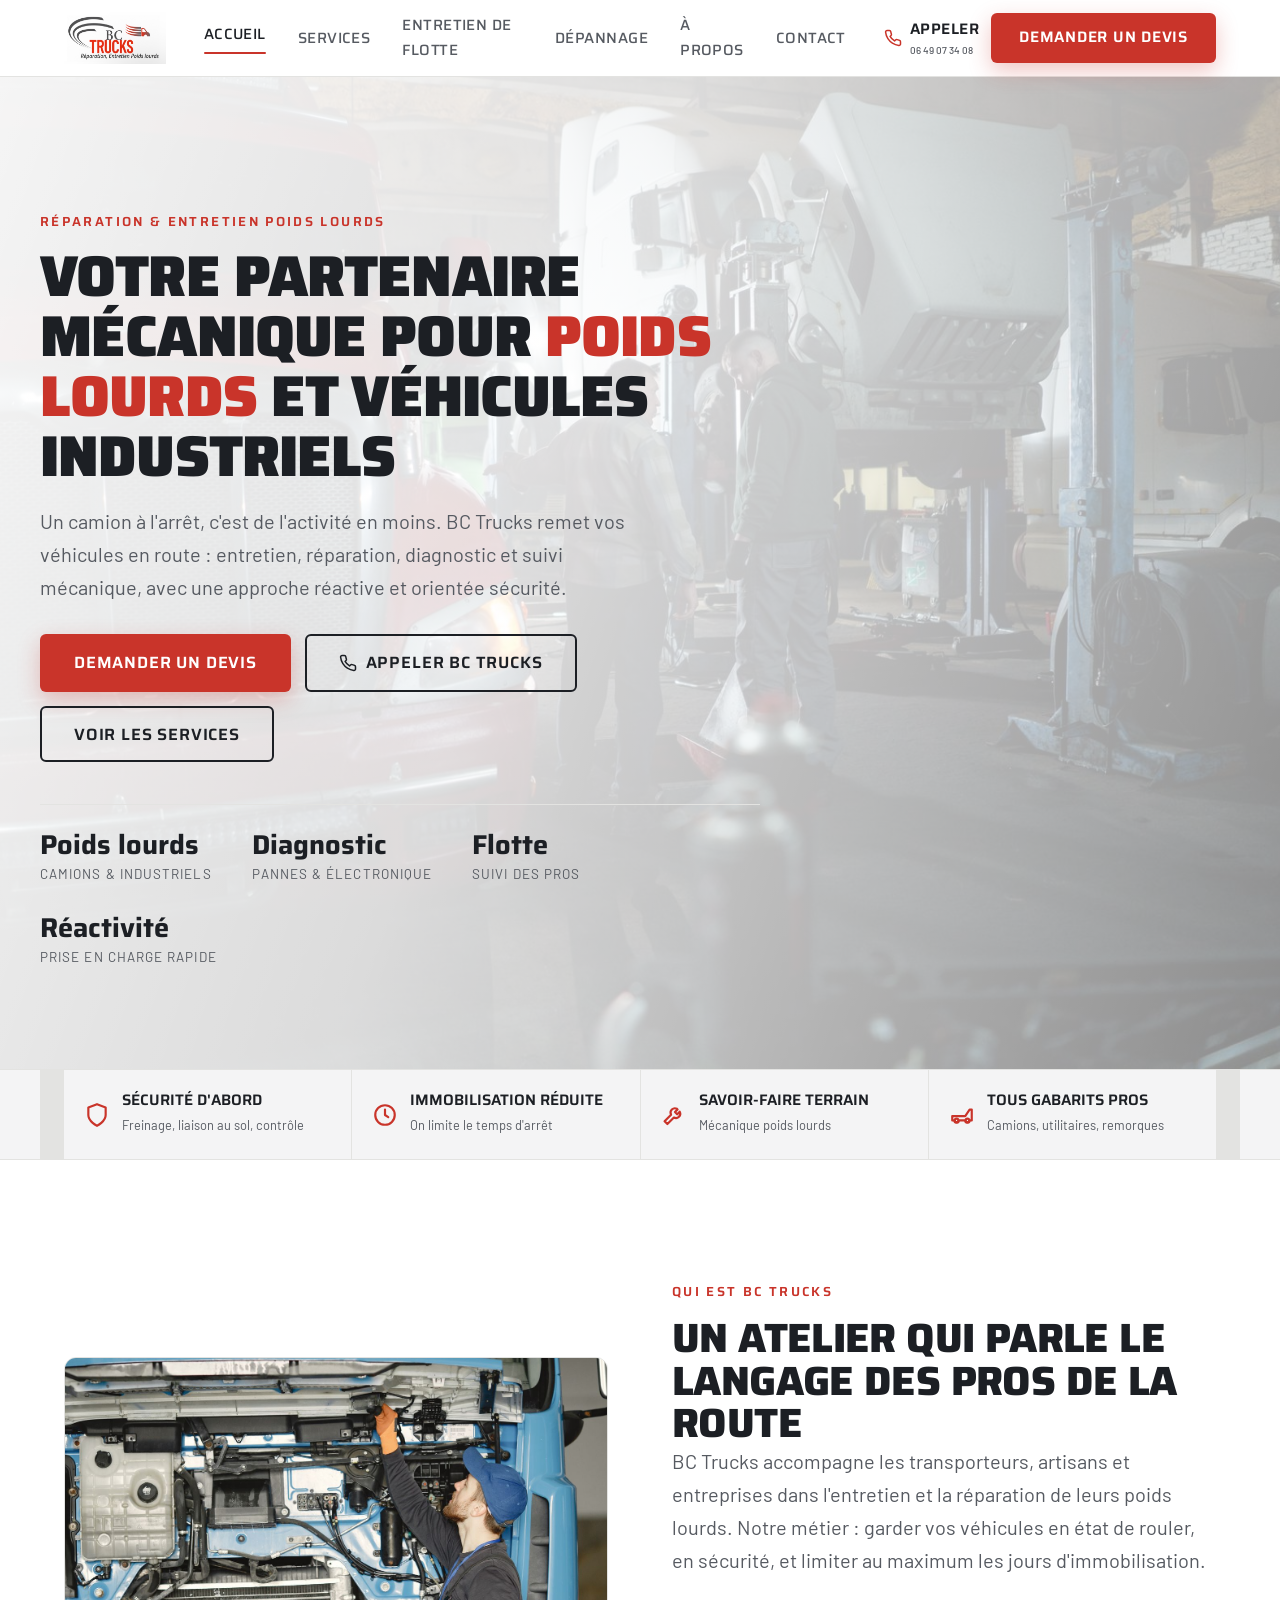
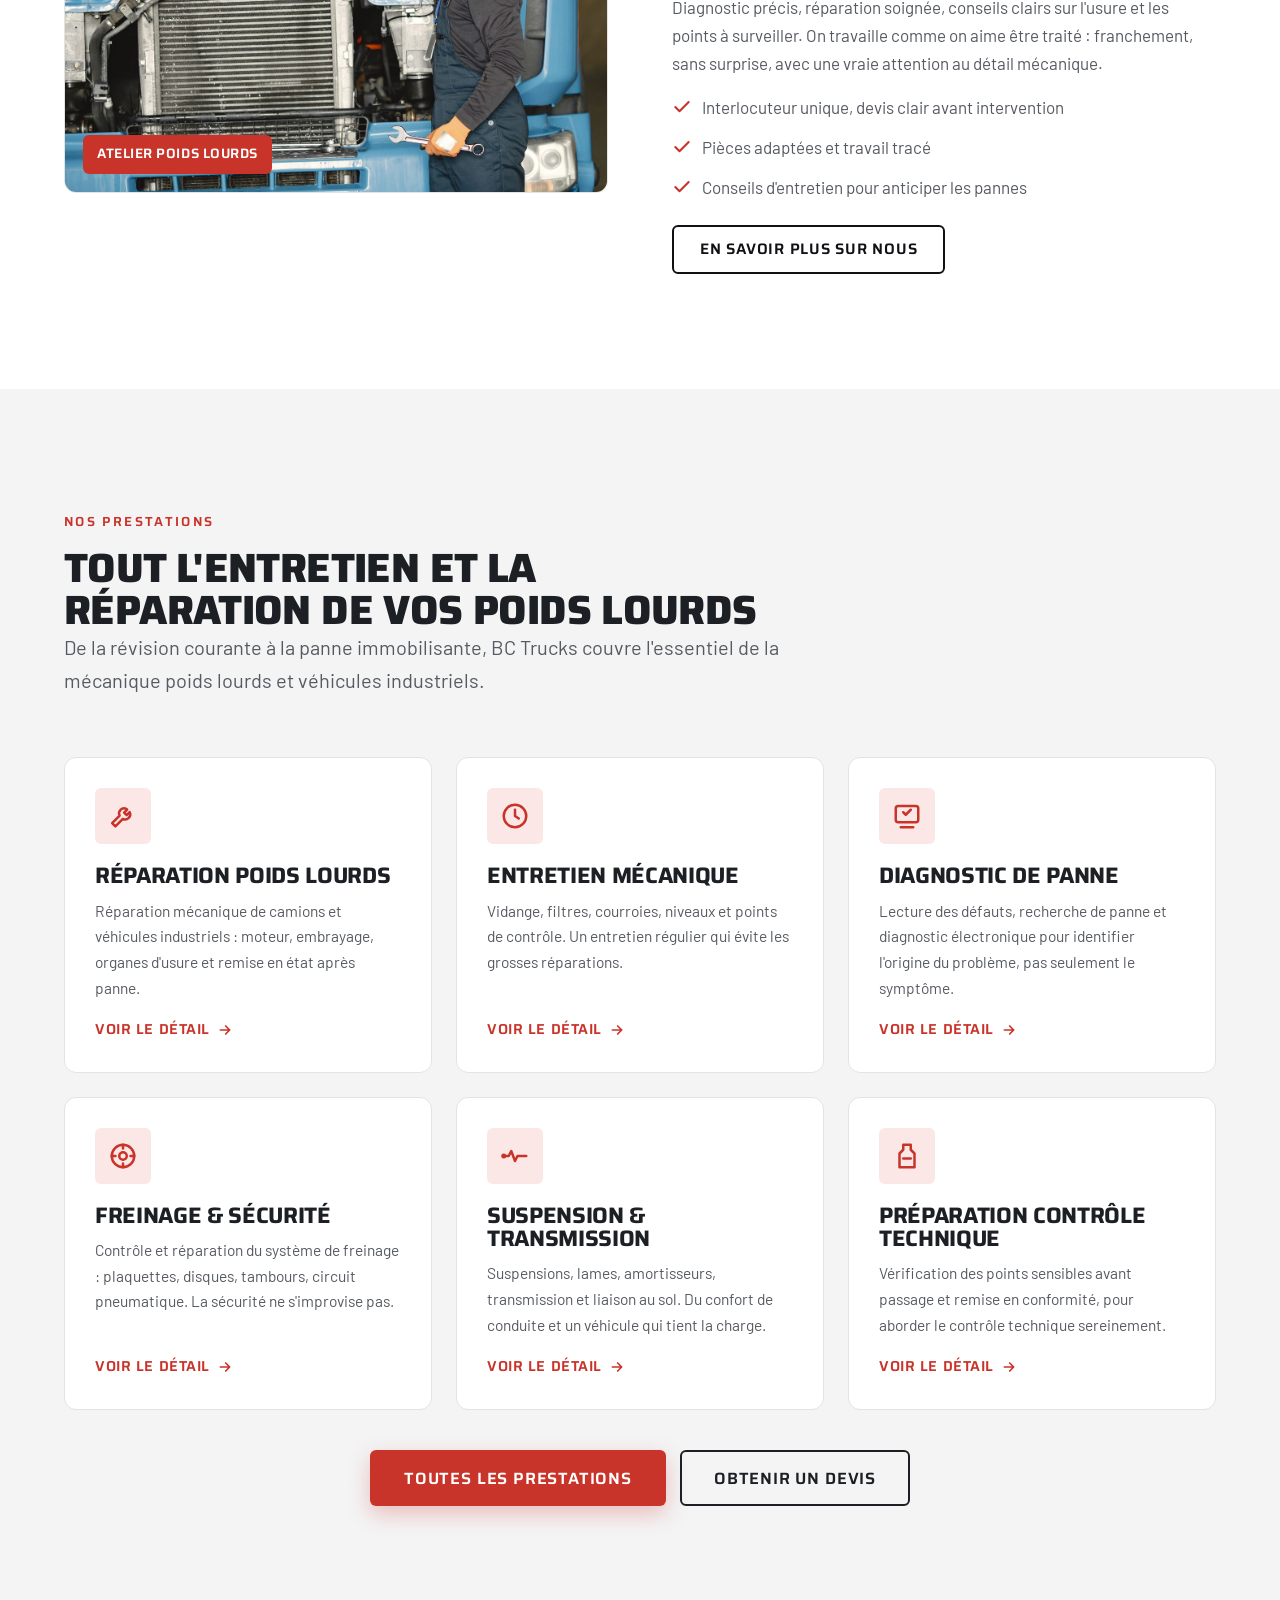
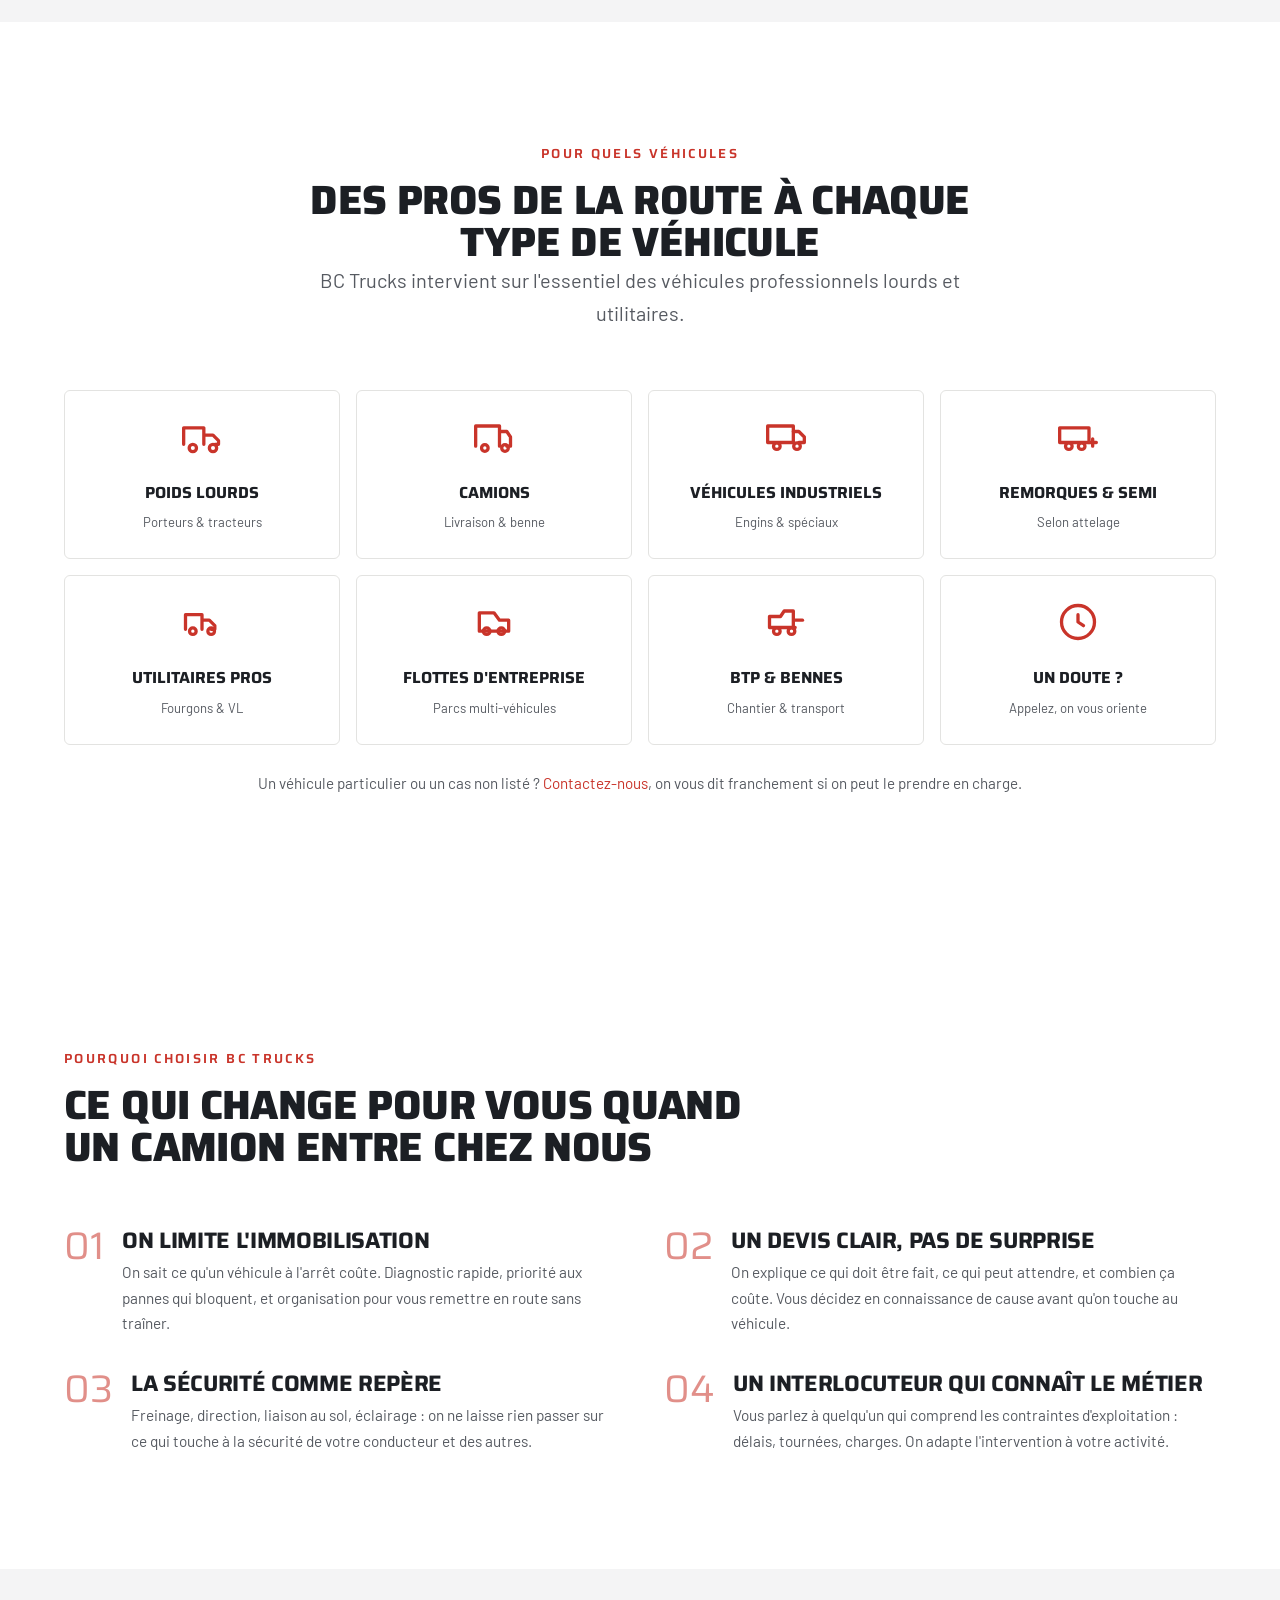
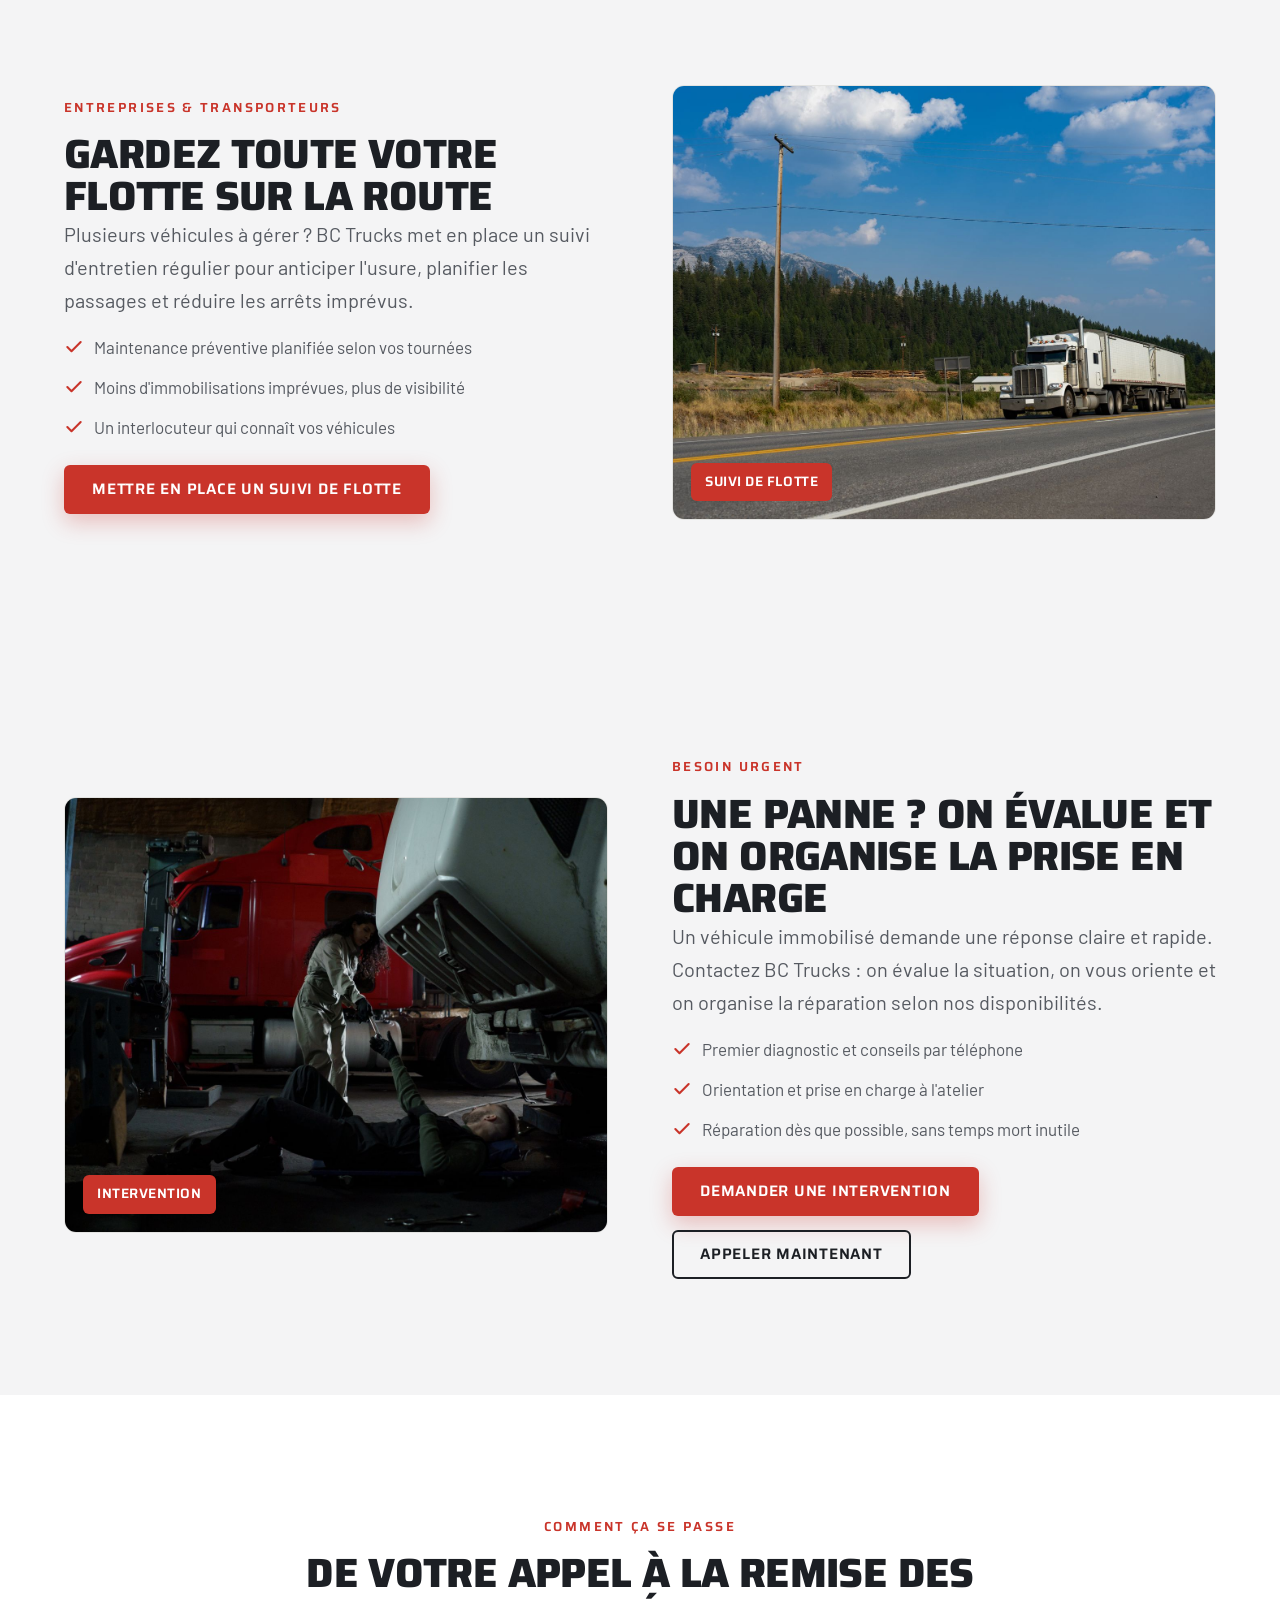
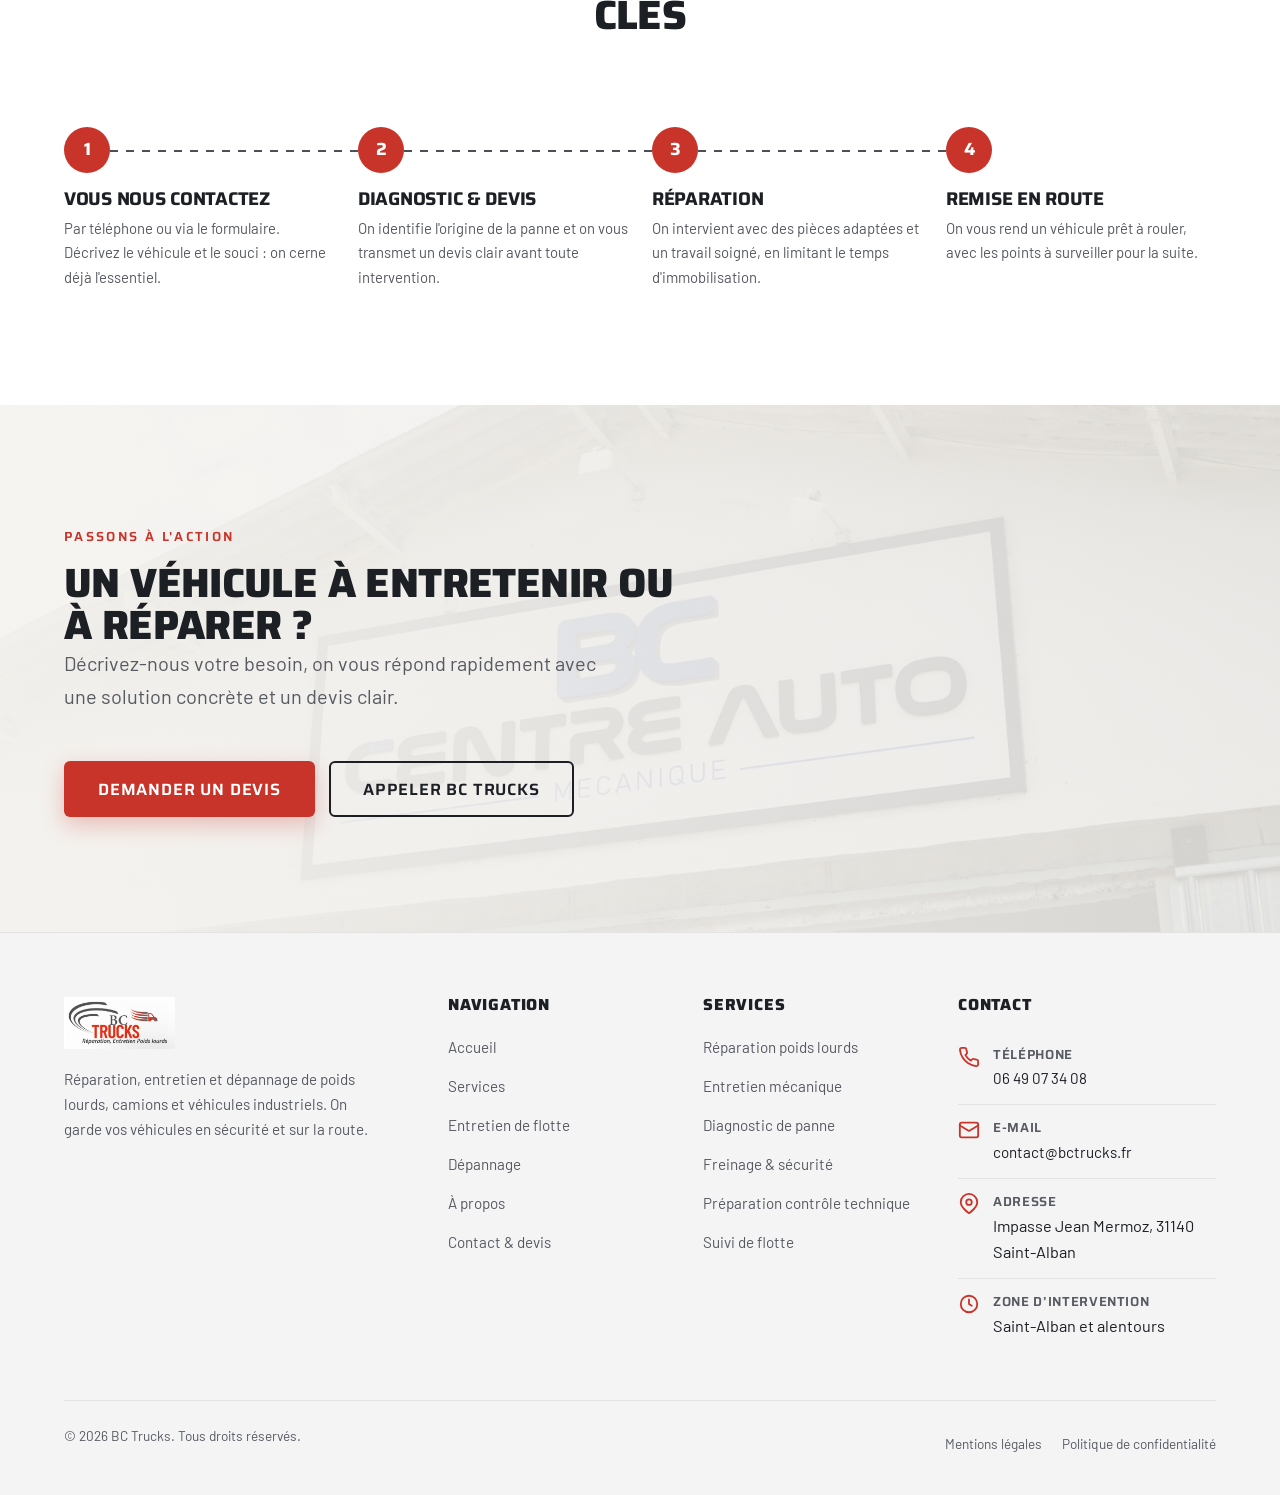
==== index.html @ 823e9a09 "Initial commit — site vitrine BC Trucks Site statique (8 pages, HTML/CSS/JS sans dépendance) pour BC" ====
<!DOCTYPE html>
<html lang="fr">
<head>
  <meta charset="UTF-8" />
  <meta name="viewport" content="width=device-width, initial-scale=1.0" />
  <title>BC Trucks · Réparation et entretien de poids lourds | Garage poids lourds</title>
  <meta name="description" content="BC Trucks répare et entretient vos poids lourds, camions et véhicules industriels : mécanique, diagnostic, freinage, suivi de flotte et dépannage. Demandez votre devis." />
  <link rel="canonical" href="https://www.bctrucks.fr/" />

  <!-- Open Graph -->
  <meta property="og:type" content="website" />
  <meta property="og:title" content="BC Trucks · Réparation et entretien de poids lourds" />
  <meta property="og:description" content="Atelier spécialisé poids lourds et véhicules industriels. Réparation, entretien, diagnostic, suivi de flotte et dépannage." />
  <meta property="og:locale" content="fr_FR" />
  <meta property="og:image" content="https://www.bctrucks.fr/assets/img/stock-atelier-1.jpg" />

  <!-- Favicons -->
  <link rel="icon" type="image/svg+xml" href="/assets/img/logo.svg" />
  <link rel="manifest" href="/site.webmanifest" />
  <meta name="theme-color" content="#0e0f13" />

  <!-- Polices : Saira (titres) + Barlow (texte) -->
  <link rel="preconnect" href="https://fonts.googleapis.com" />
  <link rel="preconnect" href="https://fonts.gstatic.com" crossorigin />
  <link href="https://fonts.googleapis.com/css2?family=Saira:wght@500;600;700;800;900&family=Barlow:wght@400;500;600;700&display=swap" rel="stylesheet" />

  <link rel="stylesheet" href="/assets/css/main.css" />

  <!-- Données structurées : entreprise locale -->
  <script type="application/ld+json">
  {
    "@context": "https://schema.org",
    "@type": "AutoRepair",
    "name": "BC Trucks",
    "description": "Réparation, entretien et dépannage de poids lourds, camions et véhicules industriels.",
    "url": "https://www.bctrucks.fr/",
    "image": "https://www.bctrucks.fr/assets/img/stock-atelier-1.jpg",
    "telephone": "[À RENSEIGNER]",
    "email": "[À RENSEIGNER]",
    "address": {
      "@type": "PostalAddress",
      "streetAddress": "[À RENSEIGNER]",
      "addressLocality": "[VILLE À RENSEIGNER]",
      "postalCode": "[CP]",
      "addressCountry": "FR"
    },
    "areaServed": "[ZONE D'INTERVENTION À RENSEIGNER]",
    "priceRange": "$$"
  }
  </script>
</head>
<body>

  <!-- ============ HEADER ============ -->
  <header class="site-header">
    <div class="container header-inner">
      <a href="/" class="brand" aria-label="BC Trucks · Réparation et entretien poids lourds"><img src="/assets/img/logo-bctrucks.jpg" alt="BC Trucks · Réparation et entretien poids lourds" class="brand__logo" width="200" height="93" /></a>

      <nav class="main-nav" aria-label="Navigation principale">
        <a href="/" class="is-active">Accueil</a>
        <a href="/services/">Services</a>
        <a href="/entretien-flotte/">Entretien de flotte</a>
        <a href="/depannage-intervention/">Dépannage</a>
        <a href="/a-propos/">À propos</a>
        <a href="tel:+33649073408">Contact</a>
      </nav>

      <div class="header-cta">
        <a href="tel:+33649073408" class="header-phone">
          <svg viewBox="0 0 24 24" fill="none" stroke="currentColor" stroke-width="2" stroke-linecap="round" stroke-linejoin="round"><path d="M22 16.92v3a2 2 0 0 1-2.18 2 19.79 19.79 0 0 1-8.63-3.07 19.5 19.5 0 0 1-6-6 19.79 19.79 0 0 1-3.07-8.67A2 2 0 0 1 4.11 2h3a2 2 0 0 1 2 1.72c.13.96.36 1.9.7 2.81a2 2 0 0 1-.45 2.11L8.09 9.91a16 16 0 0 0 6 6l1.27-1.27a2 2 0 0 1 2.11-.45c.9.34 1.85.57 2.81.7A2 2 0 0 1 22 16.92z"/></svg>
          <span>Appeler<small>06 49 07 34 08</small></span>
        </a>
        <a href="tel:+33649073408" class="btn btn--primary">Demander un devis</a>
      </div>

      <button class="nav-toggle" aria-label="Ouvrir le menu" aria-expanded="false" aria-controls="mobile-nav"><span></span></button>
    </div>
  </header>

  <!-- Menu mobile -->
  <div class="mobile-nav" id="mobile-nav" aria-label="Menu mobile">
    <a href="/" class="m-link">Accueil <span>01</span></a>
    <a href="/services/" class="m-link">Services <span>02</span></a>
    <a href="/entretien-flotte/" class="m-link">Entretien de flotte <span>03</span></a>
    <a href="/depannage-intervention/" class="m-link">Dépannage / Intervention <span>04</span></a>
    <a href="/a-propos/" class="m-link">À propos <span>05</span></a>
    <a href="tel:+33649073408" class="m-link">Contact &amp; devis <span>06</span></a>
    <div class="btn-row">
      <a href="tel:+33649073408" class="btn btn--ghost">Appeler BC Trucks</a>
      <a href="tel:+33649073408" class="btn btn--primary">Demander un devis</a>
    </div>
  </div>

  <main>

    <!-- ============ HERO ============ -->
    <section class="hero">
      <div class="hero__media"><img src="/assets/img/stock-atelier-1.jpg" alt="Atelier BC Trucks, Saint-Alban" width="1600" height="1067" fetchpriority="high" /></div>
      <div class="hero__overlay"></div>
      <div class="container hero__inner">
        <div class="hero__content">
          <span class="eyebrow">Réparation &amp; entretien poids lourds</span>
          <h1>Votre partenaire mécanique pour <span class="accent">poids lourds</span> et véhicules industriels</h1>
          <p class="lead">Un camion à l'arrêt, c'est de l'activité en moins. BC Trucks remet vos véhicules en route : entretien, réparation, diagnostic et suivi mécanique, avec une approche réactive et orientée sécurité.</p>
          <div class="btn-row">
            <a href="tel:+33649073408" class="btn btn--primary btn--lg">Demander un devis</a>
            <a href="tel:+33649073408" class="btn btn--ghost btn--lg">
              <svg viewBox="0 0 24 24" fill="none" stroke="currentColor" stroke-width="2" stroke-linecap="round" stroke-linejoin="round"><path d="M22 16.92v3a2 2 0 0 1-2.18 2 19.79 19.79 0 0 1-8.63-3.07 19.5 19.5 0 0 1-6-6 19.79 19.79 0 0 1-3.07-8.67A2 2 0 0 1 4.11 2h3a2 2 0 0 1 2 1.72c.13.96.36 1.9.7 2.81a2 2 0 0 1-.45 2.11L8.09 9.91a16 16 0 0 0 6 6l1.27-1.27a2 2 0 0 1 2.11-.45c.9.34 1.85.57 2.81.7A2 2 0 0 1 22 16.92z"/></svg>
              Appeler BC Trucks
            </a>
            <a href="/services/" class="btn btn--ghost btn--lg">Voir les services</a>
          </div>
          <div class="hero__strip">
            <div class="hero__stat"><strong>Poids lourds</strong><span>Camions &amp; industriels</span></div>
            <div class="hero__stat"><strong>Diagnostic</strong><span>Pannes &amp; électronique</span></div>
            <div class="hero__stat"><strong>Flotte</strong><span>Suivi des pros</span></div>
            <div class="hero__stat"><strong>Réactivité</strong><span>Prise en charge rapide</span></div>
          </div>
        </div>
      </div>
    </section>

    <!-- Bandeau réassurance -->
    <div class="assurance-bar">
      <div class="container">
        <div class="assurance-bar__item">
          <svg viewBox="0 0 24 24" fill="none" stroke="currentColor" stroke-width="2" stroke-linecap="round" stroke-linejoin="round"><path d="M12 22s8-4 8-10V5l-8-3-8 3v7c0 6 8 10 8 10z"/></svg>
          <span><b>Sécurité d'abord</b><small>Freinage, liaison au sol, contrôle</small></span>
        </div>
        <div class="assurance-bar__item">
          <svg viewBox="0 0 24 24" fill="none" stroke="currentColor" stroke-width="2" stroke-linecap="round" stroke-linejoin="round"><circle cx="12" cy="12" r="9"/><path d="M12 7v5l3 2"/></svg>
          <span><b>Immobilisation réduite</b><small>On limite le temps d'arrêt</small></span>
        </div>
        <div class="assurance-bar__item">
          <svg viewBox="0 0 24 24" fill="none" stroke="currentColor" stroke-width="2" stroke-linecap="round" stroke-linejoin="round"><path d="M14.7 6.3a4 4 0 0 0-5.4 5.4l-6 6 2.6 2.6 6-6a4 4 0 0 0 5.4-5.4l-2.4 2.4-2-2 2.4-2.4z"/></svg>
          <span><b>Savoir-faire terrain</b><small>Mécanique poids lourds</small></span>
        </div>
        <div class="assurance-bar__item">
          <svg viewBox="0 0 24 24" fill="none" stroke="currentColor" stroke-width="2" stroke-linecap="round" stroke-linejoin="round"><path d="M3 13h12l4-6h2v10h-2a2 2 0 0 1-4 0H9a2 2 0 0 1-4 0H3z"/><circle cx="7" cy="17" r="1.6"/><circle cx="17" cy="17" r="1.6"/></svg>
          <span><b>Tous gabarits pros</b><small>Camions, utilitaires, remorques</small></span>
        </div>
      </div>
    </div>

    <!-- ============ PRÉSENTATION ============ -->
    <section class="section bg-light">
      <div class="container split">
        <div class="split__media reveal">
          <img src="/assets/img/stock-mecano-1.jpg" alt="Atelier de réparation poids lourds BC Trucks" width="1600" height="1067" loading="lazy" />
          <span class="tag">Atelier poids lourds</span>
        </div>
        <div class="reveal" data-delay="1">
          <span class="eyebrow">Qui est BC Trucks</span>
          <h2>Un atelier qui parle le langage des pros de la route</h2>
          <p class="lead">BC Trucks accompagne les transporteurs, artisans et entreprises dans l'entretien et la réparation de leurs poids lourds. Notre métier : garder vos véhicules en état de rouler, en sécurité, et limiter au maximum les jours d'immobilisation.</p>
          <p class="text-soft">Diagnostic précis, réparation soignée, conseils clairs sur l'usure et les points à surveiller. On travaille comme on aime être traité : franchement, sans surprise, avec une vraie attention au détail mécanique.</p>
          <ul class="mini-list" style="margin-top:8px">
            <li><svg viewBox="0 0 24 24" fill="none" stroke="currentColor" stroke-width="2.5" stroke-linecap="round" stroke-linejoin="round"><path d="M20 6 9 17l-5-5"/></svg><span>Interlocuteur unique, devis clair avant intervention</span></li>
            <li><svg viewBox="0 0 24 24" fill="none" stroke="currentColor" stroke-width="2.5" stroke-linecap="round" stroke-linejoin="round"><path d="M20 6 9 17l-5-5"/></svg><span>Pièces adaptées et travail tracé</span></li>
            <li><svg viewBox="0 0 24 24" fill="none" stroke="currentColor" stroke-width="2.5" stroke-linecap="round" stroke-linejoin="round"><path d="M20 6 9 17l-5-5"/></svg><span>Conseils d'entretien pour anticiper les pannes</span></li>
          </ul>
          <div class="btn-row" style="margin-top:24px">
            <a href="/a-propos/" class="btn btn--outline-dark">En savoir plus sur nous</a>
          </div>
        </div>
      </div>
    </section>

    <!-- ============ SERVICES PRINCIPAUX ============ -->
    <section class="section bg-carbon">
      <div class="container">
        <div class="section-head reveal">
          <span class="eyebrow">Nos prestations</span>
          <h2>Tout l'entretien et la réparation de vos poids lourds</h2>
          <p class="lead">De la révision courante à la panne immobilisante, BC Trucks couvre l'essentiel de la mécanique poids lourds et véhicules industriels.</p>
        </div>

        <div class="grid grid-3">
          <!-- Carte 1 -->
          <article class="card reveal">
            <div class="card__icon"><svg viewBox="0 0 24 24" fill="none" stroke="currentColor" stroke-width="2" stroke-linecap="round" stroke-linejoin="round"><path d="M14.7 6.3a4 4 0 0 0-5.4 5.4l-6 6 2.6 2.6 6-6a4 4 0 0 0 5.4-5.4l-2.4 2.4-2-2 2.4-2.4z"/></svg></div>
            <h3>Réparation poids lourds</h3>
            <p>Réparation mécanique de camions et véhicules industriels : moteur, embrayage, organes d'usure et remise en état après panne.</p>
            <a href="/services/" class="link-arrow">Voir le détail <svg viewBox="0 0 24 24" fill="none" stroke="currentColor" stroke-width="2.5" stroke-linecap="round" stroke-linejoin="round"><path d="M5 12h14M13 6l6 6-6 6"/></svg></a>
          </article>
          <!-- Carte 2 -->
          <article class="card reveal" data-delay="1">
            <div class="card__icon"><svg viewBox="0 0 24 24" fill="none" stroke="currentColor" stroke-width="2" stroke-linecap="round" stroke-linejoin="round"><circle cx="12" cy="12" r="9"/><path d="M12 7v5l3 2"/></svg></div>
            <h3>Entretien mécanique</h3>
            <p>Vidange, filtres, courroies, niveaux et points de contrôle. Un entretien régulier qui évite les grosses réparations.</p>
            <a href="/services/" class="link-arrow">Voir le détail <svg viewBox="0 0 24 24" fill="none" stroke="currentColor" stroke-width="2.5" stroke-linecap="round" stroke-linejoin="round"><path d="M5 12h14M13 6l6 6-6 6"/></svg></a>
          </article>
          <!-- Carte 3 -->
          <article class="card reveal" data-delay="2">
            <div class="card__icon"><svg viewBox="0 0 24 24" fill="none" stroke="currentColor" stroke-width="2" stroke-linecap="round" stroke-linejoin="round"><rect x="3" y="4" width="18" height="13" rx="2"/><path d="M7 21h10M9 9l2 2 4-4"/></svg></div>
            <h3>Diagnostic de panne</h3>
            <p>Lecture des défauts, recherche de panne et diagnostic électronique pour identifier l'origine du problème, pas seulement le symptôme.</p>
            <a href="/services/" class="link-arrow">Voir le détail <svg viewBox="0 0 24 24" fill="none" stroke="currentColor" stroke-width="2.5" stroke-linecap="round" stroke-linejoin="round"><path d="M5 12h14M13 6l6 6-6 6"/></svg></a>
          </article>
          <!-- Carte 4 -->
          <article class="card reveal">
            <div class="card__icon"><svg viewBox="0 0 24 24" fill="none" stroke="currentColor" stroke-width="2" stroke-linecap="round" stroke-linejoin="round"><circle cx="12" cy="12" r="9"/><circle cx="12" cy="12" r="3"/><path d="M12 3v3M12 18v3M3 12h3M18 12h3"/></svg></div>
            <h3>Freinage &amp; sécurité</h3>
            <p>Contrôle et réparation du système de freinage : plaquettes, disques, tambours, circuit pneumatique. La sécurité ne s'improvise pas.</p>
            <a href="/services/" class="link-arrow">Voir le détail <svg viewBox="0 0 24 24" fill="none" stroke="currentColor" stroke-width="2.5" stroke-linecap="round" stroke-linejoin="round"><path d="M5 12h14M13 6l6 6-6 6"/></svg></a>
          </article>
          <!-- Carte 5 -->
          <article class="card reveal" data-delay="1">
            <div class="card__icon"><svg viewBox="0 0 24 24" fill="none" stroke="currentColor" stroke-width="2" stroke-linecap="round" stroke-linejoin="round"><path d="M3 12h4l2-4 3 8 2-4h7"/><circle cx="3" cy="12" r="1"/></svg></div>
            <h3>Suspension &amp; transmission</h3>
            <p>Suspensions, lames, amortisseurs, transmission et liaison au sol. Du confort de conduite et un véhicule qui tient la charge.</p>
            <a href="/services/" class="link-arrow">Voir le détail <svg viewBox="0 0 24 24" fill="none" stroke="currentColor" stroke-width="2.5" stroke-linecap="round" stroke-linejoin="round"><path d="M5 12h14M13 6l6 6-6 6"/></svg></a>
          </article>
          <!-- Carte 6 -->
          <article class="card reveal" data-delay="2">
            <div class="card__icon"><svg viewBox="0 0 24 24" fill="none" stroke="currentColor" stroke-width="2" stroke-linecap="round" stroke-linejoin="round"><path d="M9 3h6v4l3 3v11H6V10l3-3z"/><path d="M9 14h6"/></svg></div>
            <h3>Préparation contrôle technique</h3>
            <p>Vérification des points sensibles avant passage et remise en conformité, pour aborder le contrôle technique sereinement.</p>
            <a href="/services/" class="link-arrow">Voir le détail <svg viewBox="0 0 24 24" fill="none" stroke="currentColor" stroke-width="2.5" stroke-linecap="round" stroke-linejoin="round"><path d="M5 12h14M13 6l6 6-6 6"/></svg></a>
          </article>
        </div>

        <div class="btn-row" style="margin-top:40px; justify-content:center">
          <a href="/services/" class="btn btn--primary btn--lg">Toutes les prestations</a>
          <a href="tel:+33649073408" class="btn btn--ghost btn--lg">Obtenir un devis</a>
        </div>
      </div>
    </section>

    <!-- ============ POUR QUELS VÉHICULES ============ -->
    <section class="section bg-night">
      <div class="container">
        <div class="section-head section-head--center reveal">
          <span class="eyebrow">Pour quels véhicules</span>
          <h2>Des pros de la route à chaque type de véhicule</h2>
          <p class="lead">BC Trucks intervient sur l'essentiel des véhicules professionnels lourds et utilitaires.</p>
        </div>
        <div class="vehicle-grid">
          <div class="vehicle reveal">
            <svg viewBox="0 0 24 24" fill="none" stroke="currentColor" stroke-width="1.8" stroke-linecap="round" stroke-linejoin="round"><path d="M2 16V7h11v9M13 11h5l3 3v2h-2"/><circle cx="7" cy="18" r="2"/><circle cx="18" cy="18" r="2"/></svg>
            <b>Poids lourds</b><small>Porteurs &amp; tracteurs</small>
          </div>
          <div class="vehicle reveal" data-delay="1">
            <svg viewBox="0 0 24 24" fill="none" stroke="currentColor" stroke-width="1.8" stroke-linecap="round" stroke-linejoin="round"><path d="M2 17V6h13v11M15 9h4l2 3v5h-2"/><circle cx="7" cy="18" r="1.8"/><circle cx="18" cy="18" r="1.8"/></svg>
            <b>Camions</b><small>Livraison &amp; benne</small>
          </div>
          <div class="vehicle reveal" data-delay="2">
            <svg viewBox="0 0 24 24" fill="none" stroke="currentColor" stroke-width="1.8" stroke-linecap="round" stroke-linejoin="round"><rect x="2" y="6" width="14" height="9"/><path d="M16 9h3l3 3v3h-3"/><circle cx="7" cy="17" r="1.8"/><circle cx="18" cy="17" r="1.8"/></svg>
            <b>Véhicules industriels</b><small>Engins &amp; spéciaux</small>
          </div>
          <div class="vehicle reveal" data-delay="3">
            <svg viewBox="0 0 24 24" fill="none" stroke="currentColor" stroke-width="1.8" stroke-linecap="round" stroke-linejoin="round"><rect x="2" y="7" width="16" height="8"/><path d="M18 15h4M20 13v4"/><circle cx="7" cy="17" r="1.8"/><circle cx="14" cy="17" r="1.8"/></svg>
            <b>Remorques &amp; semi</b><small>Selon attelage</small>
          </div>
          <div class="vehicle reveal">
            <svg viewBox="0 0 24 24" fill="none" stroke="currentColor" stroke-width="1.8" stroke-linecap="round" stroke-linejoin="round"><path d="M3 16V8h9v8M12 11h4l3 3v2h-2"/><circle cx="7" cy="17" r="1.8"/><circle cx="17" cy="17" r="1.8"/></svg>
            <b>Utilitaires pros</b><small>Fourgons &amp; VL</small>
          </div>
          <div class="vehicle reveal" data-delay="1">
            <svg viewBox="0 0 24 24" fill="none" stroke="currentColor" stroke-width="1.8" stroke-linecap="round" stroke-linejoin="round"><path d="M4 17V7h8l3 4h5v6M4 17h16"/><circle cx="8" cy="17" r="1.8"/><circle cx="16" cy="17" r="1.8"/></svg>
            <b>Flottes d'entreprise</b><small>Parcs multi-véhicules</small>
          </div>
          <div class="vehicle reveal" data-delay="2">
            <svg viewBox="0 0 24 24" fill="none" stroke="currentColor" stroke-width="1.8" stroke-linecap="round" stroke-linejoin="round"><path d="M3 15V9h6l2-3h5v9M3 15h14"/><circle cx="7" cy="17" r="1.8"/><circle cx="15" cy="17" r="1.8"/><path d="M17 11h4"/></svg>
            <b>BTP &amp; bennes</b><small>Chantier &amp; transport</small>
          </div>
          <div class="vehicle reveal" data-delay="3">
            <svg viewBox="0 0 24 24" fill="none" stroke="currentColor" stroke-width="1.8" stroke-linecap="round" stroke-linejoin="round"><circle cx="12" cy="12" r="9"/><path d="M12 8v4l3 2"/></svg>
            <b>Un doute&nbsp;?</b><small>Appelez, on vous oriente</small>
          </div>
        </div>
        <p class="center text-soft" style="margin-top:26px; font-size:0.95rem">Un véhicule particulier ou un cas non listé&nbsp;? <a href="tel:+33649073408" style="color:var(--orange)">Contactez-nous</a>, on vous dit franchement si on peut le prendre en charge.</p>
      </div>
    </section>

    <!-- ============ POURQUOI BC TRUCKS ============ -->
    <section class="section bg-light">
      <div class="container">
        <div class="section-head reveal">
          <span class="eyebrow">Pourquoi choisir BC Trucks</span>
          <h2>Ce qui change pour vous quand un camion entre chez nous</h2>
        </div>
        <div class="grid grid-2" style="gap:36px 48px">
          <div class="feature reveal"><span class="feature__num">01</span><div><h3>On limite l'immobilisation</h3><p>On sait ce qu'un véhicule à l'arrêt coûte. Diagnostic rapide, priorité aux pannes qui bloquent, et organisation pour vous remettre en route sans traîner.</p></div></div>
          <div class="feature reveal" data-delay="1"><span class="feature__num">02</span><div><h3>Un devis clair, pas de surprise</h3><p>On explique ce qui doit être fait, ce qui peut attendre, et combien ça coûte. Vous décidez en connaissance de cause avant qu'on touche au véhicule.</p></div></div>
          <div class="feature reveal"><span class="feature__num">03</span><div><h3>La sécurité comme repère</h3><p>Freinage, direction, liaison au sol, éclairage : on ne laisse rien passer sur ce qui touche à la sécurité de votre conducteur et des autres.</p></div></div>
          <div class="feature reveal" data-delay="1"><span class="feature__num">04</span><div><h3>Un interlocuteur qui connaît le métier</h3><p>Vous parlez à quelqu'un qui comprend les contraintes d'exploitation : délais, tournées, charges. On adapte l'intervention à votre activité.</p></div></div>
        </div>
      </div>
    </section>

    <!-- ============ ENTRETIEN DE FLOTTE ============ -->
    <section class="section bg-steel">
      <div class="container split split--reverse">
        <div class="split__media reveal">
          <img src="/assets/img/stock-camion-3.jpg" alt="Suivi d'entretien d'une flotte de poids lourds" width="1600" height="1067" loading="lazy" />
          <span class="tag">Suivi de flotte</span>
        </div>
        <div class="reveal" data-delay="1">
          <span class="eyebrow">Entreprises &amp; transporteurs</span>
          <h2>Gardez toute votre flotte sur la route</h2>
          <p class="lead">Plusieurs véhicules à gérer&nbsp;? BC Trucks met en place un suivi d'entretien régulier pour anticiper l'usure, planifier les passages et réduire les arrêts imprévus.</p>
          <ul class="mini-list">
            <li><svg viewBox="0 0 24 24" fill="none" stroke="currentColor" stroke-width="2.5" stroke-linecap="round" stroke-linejoin="round"><path d="M20 6 9 17l-5-5"/></svg><span>Maintenance préventive planifiée selon vos tournées</span></li>
            <li><svg viewBox="0 0 24 24" fill="none" stroke="currentColor" stroke-width="2.5" stroke-linecap="round" stroke-linejoin="round"><path d="M20 6 9 17l-5-5"/></svg><span>Moins d'immobilisations imprévues, plus de visibilité</span></li>
            <li><svg viewBox="0 0 24 24" fill="none" stroke="currentColor" stroke-width="2.5" stroke-linecap="round" stroke-linejoin="round"><path d="M20 6 9 17l-5-5"/></svg><span>Un interlocuteur qui connaît vos véhicules</span></li>
          </ul>
          <div class="btn-row" style="margin-top:24px">
            <a href="/entretien-flotte/" class="btn btn--primary">Mettre en place un suivi de flotte</a>
          </div>
        </div>
      </div>
    </section>

    <!-- ============ DÉPANNAGE / INTERVENTION ============ -->
    <section class="section bg-carbon">
      <div class="container split">
        <div class="split__media reveal">
          <img src="/assets/img/stock-atelier-2.jpg" alt="Intervention de dépannage sur un poids lourd" width="1600" height="1067" loading="lazy" />
          <span class="tag">Intervention</span>
        </div>
        <div class="reveal" data-delay="1">
          <span class="eyebrow">Besoin urgent</span>
          <h2>Une panne&nbsp;? On évalue et on organise la prise en charge</h2>
          <p class="lead">Un véhicule immobilisé demande une réponse claire et rapide. Contactez BC Trucks&nbsp;: on évalue la situation, on vous oriente et on organise la réparation selon nos disponibilités.</p>
          <ul class="mini-list">
            <li><svg viewBox="0 0 24 24" fill="none" stroke="currentColor" stroke-width="2.5" stroke-linecap="round" stroke-linejoin="round"><path d="M20 6 9 17l-5-5"/></svg><span>Premier diagnostic et conseils par téléphone</span></li>
            <li><svg viewBox="0 0 24 24" fill="none" stroke="currentColor" stroke-width="2.5" stroke-linecap="round" stroke-linejoin="round"><path d="M20 6 9 17l-5-5"/></svg><span>Orientation et prise en charge à l'atelier</span></li>
            <li><svg viewBox="0 0 24 24" fill="none" stroke="currentColor" stroke-width="2.5" stroke-linecap="round" stroke-linejoin="round"><path d="M20 6 9 17l-5-5"/></svg><span>Réparation dès que possible, sans temps mort inutile</span></li>
          </ul>
          <div class="btn-row" style="margin-top:24px">
            <a href="/depannage-intervention/" class="btn btn--primary">Demander une intervention</a>
            <a href="tel:+33649073408" class="btn btn--ghost">Appeler maintenant</a>
          </div>
        </div>
      </div>
    </section>

    <!-- ============ PROCESSUS 4 ÉTAPES ============ -->
    <section class="section bg-light">
      <div class="container">
        <div class="section-head section-head--center reveal">
          <span class="eyebrow">Comment ça se passe</span>
          <h2>De votre appel à la remise des clés</h2>
        </div>
        <div class="steps">
          <div class="step reveal"><div class="step__no">1</div><h3>Vous nous contactez</h3><p>Par téléphone ou via le formulaire. Décrivez le véhicule et le souci&nbsp;: on cerne déjà l'essentiel.</p></div>
          <div class="step reveal" data-delay="1"><div class="step__no">2</div><h3>Diagnostic &amp; devis</h3><p>On identifie l'origine de la panne et on vous transmet un devis clair avant toute intervention.</p></div>
          <div class="step reveal" data-delay="2"><div class="step__no">3</div><h3>Réparation</h3><p>On intervient avec des pièces adaptées et un travail soigné, en limitant le temps d'immobilisation.</p></div>
          <div class="step reveal" data-delay="3"><div class="step__no">4</div><h3>Remise en route</h3><p>On vous rend un véhicule prêt à rouler, avec les points à surveiller pour la suite.</p></div>
        </div>
      </div>
    </section>

    <!-- ============ CTA FINAL ============ -->
    <section class="section cta-band">
      <div class="cta-band__bg"><img src="/assets/img/devanture.jpg" alt="" width="1600" height="1066" loading="lazy" /></div>
      <div class="cta-band__overlay"></div>
      <div class="container">
        <div class="reveal">
          <span class="eyebrow">Passons à l'action</span>
          <h2>Un véhicule à entretenir ou à réparer&nbsp;?</h2>
          <p class="lead">Décrivez-nous votre besoin, on vous répond rapidement avec une solution concrète et un devis clair.</p>
        </div>
        <div class="btn-row reveal" data-delay="1">
          <a href="tel:+33649073408" class="btn btn--primary btn--lg">Demander un devis</a>
          <a href="tel:+33649073408" class="btn btn--ghost btn--lg">Appeler BC Trucks</a>
        </div>
      </div>
    </section>

  </main>

  <!-- ============ FOOTER ============ -->
  <footer class="site-footer">
    <div class="container">
      <div class="footer-top">
        <div class="footer-brand">
          <a href="/" class="brand" aria-label="BC Trucks · Réparation et entretien poids lourds"><img src="/assets/img/logo-bctrucks.jpg" alt="BC Trucks · Réparation et entretien poids lourds" class="brand__logo" width="200" height="93" /></a>
          <p>Réparation, entretien et dépannage de poids lourds, camions et véhicules industriels. On garde vos véhicules en sécurité et sur la route.</p>
        </div>
        <div class="footer-col">
          <h4>Navigation</h4>
          <ul>
            <li><a href="/">Accueil</a></li>
            <li><a href="/services/">Services</a></li>
            <li><a href="/entretien-flotte/">Entretien de flotte</a></li>
            <li><a href="/depannage-intervention/">Dépannage</a></li>
            <li><a href="/a-propos/">À propos</a></li>
            <li><a href="tel:+33649073408">Contact &amp; devis</a></li>
          </ul>
        </div>
        <div class="footer-col">
          <h4>Services</h4>
          <ul>
            <li><a href="/services/">Réparation poids lourds</a></li>
            <li><a href="/services/">Entretien mécanique</a></li>
            <li><a href="/services/">Diagnostic de panne</a></li>
            <li><a href="/services/">Freinage &amp; sécurité</a></li>
            <li><a href="/services/">Préparation contrôle technique</a></li>
            <li><a href="/entretien-flotte/">Suivi de flotte</a></li>
          </ul>
        </div>
        <div class="footer-col footer-contact">
          <h4>Contact</h4>
          <div class="info-row"><svg viewBox="0 0 24 24" fill="none" stroke="currentColor" stroke-width="2" stroke-linecap="round" stroke-linejoin="round"><path d="M22 16.92v3a2 2 0 0 1-2.18 2 19.79 19.79 0 0 1-8.63-3.07 19.5 19.5 0 0 1-6-6 19.79 19.79 0 0 1-3.07-8.67A2 2 0 0 1 4.11 2h3a2 2 0 0 1 2 1.72c.13.96.36 1.9.7 2.81a2 2 0 0 1-.45 2.11L8.09 9.91a16 16 0 0 0 6 6l1.27-1.27a2 2 0 0 1 2.11-.45c.9.34 1.85.57 2.81.7A2 2 0 0 1 22 16.92z"/></svg><span><b>Téléphone</b><a href="tel:+33649073408">06 49 07 34 08</a></span></div>
          <div class="info-row"><svg viewBox="0 0 24 24" fill="none" stroke="currentColor" stroke-width="2" stroke-linecap="round" stroke-linejoin="round"><rect x="2" y="4" width="20" height="16" rx="2"/><path d="m2 7 10 6 10-6"/></svg><span><b>E-mail</b><a href="mailto:contact@bctrucks.fr">contact@bctrucks.fr</a></span></div>
          <div class="info-row"><svg viewBox="0 0 24 24" fill="none" stroke="currentColor" stroke-width="2" stroke-linecap="round" stroke-linejoin="round"><path d="M21 10c0 6-9 12-9 12s-9-6-9-12a9 9 0 0 1 18 0z"/><circle cx="12" cy="10" r="3"/></svg><span><b>Adresse</b><span>Impasse Jean Mermoz, 31140 Saint-Alban</span></span></div>
          <div class="info-row"><svg viewBox="0 0 24 24" fill="none" stroke="currentColor" stroke-width="2" stroke-linecap="round" stroke-linejoin="round"><circle cx="12" cy="12" r="9"/><path d="M12 7v5l3 2"/></svg><span><b>Zone d’intervention</b><span>Saint-Alban et alentours</span></span></div>
        </div>
      </div>
      <div class="footer-bottom">
        <p>&copy; <span data-year>2026</span> BC Trucks. Tous droits réservés.</p>
        <div class="footer-legal-links">
          <a href="/mentions-legales/">Mentions légales</a>
          <a href="/politique-confidentialite/">Politique de confidentialité</a>
        </div>
      </div>
    </div>
  </footer>

  <!-- Barre mobile sticky -->
  <div class="mobile-bar">
    <a href="tel:+33649073408" class="btn btn--dark"><svg viewBox="0 0 24 24" fill="none" stroke="currentColor" stroke-width="2" stroke-linecap="round" stroke-linejoin="round"><path d="M22 16.92v3a2 2 0 0 1-2.18 2 19.79 19.79 0 0 1-8.63-3.07 19.5 19.5 0 0 1-6-6 19.79 19.79 0 0 1-3.07-8.67A2 2 0 0 1 4.11 2h3a2 2 0 0 1 2 1.72c.13.96.36 1.9.7 2.81a2 2 0 0 1-.45 2.11L8.09 9.91a16 16 0 0 0 6 6l1.27-1.27a2 2 0 0 1 2.11-.45c.9.34 1.85.57 2.81.7A2 2 0 0 1 22 16.92z"/></svg>Appeler</a>
    <a href="tel:+33649073408" class="btn btn--primary">Demander un devis</a>
  </div>

  <script src="/assets/js/main.js" defer></script>
</body>
</html>
---- assets/css/main.css ----
/* ==========================================================================
   BC Trucks — Réparation & Entretien Poids Lourds
   Design system / feuille de style principale
   Typo : Oswald (titres, condensé mécanique) + Barlow (texte courant)
   ========================================================================== */

/* ---------- Tokens ---------- */
:root {
  /* Couleurs */
  --carbon: #101114;
  --carbon-2: #16171b;
  --carbon-3: #1f2024;
  --steel-900: #25262b;
  --steel-700: #31333a;
  --steel-500: #4d4f56;
  --steel-400: #6c6e76;
  --steel-300: #9b9da4;
  --steel-200: #c8cace;
  --off-white: #f6f4f0;
  --white: #ffffff;
  /* Anciennes nuances "bleu nuit" remplacées par des gris charbon neutres */
  --night: #26282d;
  --night-2: #1b1d21;
  --night-3: #33363c;
  /* Accent rouge — calé sur le rouge du logo BC Trucks */
  --orange: #c9342a;
  --orange-600: #ab281f;
  --orange-700: #8c1f18;
  --red: #c9342a;
  /* Gris charbon du logo (lettres "BC" + swoosh + tagline) */
  --logo-charcoal: #3c3d40;

  /* Sémantique */
  --bg: var(--white);
  --bg-soft: #f4f4f5;
  --bg-dark: var(--carbon);
  --text: #1c1f24;
  --text-soft: #565a61;
  --text-invert: var(--off-white);
  --accent: var(--orange);
  --line: #e3e3e1;
  --line-dark: #2a2c31;

  /* Typo */
  --font-display: "Saira", system-ui, "Segoe UI", Arial, sans-serif;
  --font-body: "Barlow", system-ui, -apple-system, "Segoe UI", sans-serif;

  /* Layout */
  --container: 1200px;
  --container-narrow: 880px;
  --radius: 6px;
  --radius-lg: 12px;
  --header-h: 76px;

  /* Ombres */
  --shadow-sm: 0 1px 2px rgba(14, 15, 19, 0.08);
  --shadow-md: 0 10px 30px rgba(14, 15, 19, 0.10);
  --shadow-lg: 0 24px 60px rgba(14, 15, 19, 0.18);

  /* Transitions */
  --ease: cubic-bezier(0.22, 0.61, 0.36, 1);
}

/* ---------- Reset ---------- */
*, *::before, *::after { box-sizing: border-box; }
html { -webkit-text-size-adjust: 100%; scroll-behavior: smooth; }
@media (prefers-reduced-motion: reduce) {
  html { scroll-behavior: auto; }
  *, *::before, *::after { animation-duration: 0.001ms !important; transition-duration: 0.001ms !important; }
}
body {
  margin: 0;
  font-family: var(--font-body);
  font-size: 17px;
  line-height: 1.65;
  color: var(--text);
  background: var(--bg);
  -webkit-font-smoothing: antialiased;
  text-rendering: optimizeLegibility;
  overflow-x: hidden;
}
img { max-width: 100%; height: auto; display: block; }
a { color: inherit; text-decoration: none; }
button { font-family: inherit; cursor: pointer; }
ul { margin: 0; padding: 0; list-style: none; }
h1, h2, h3, h4 { margin: 0; }

/* ---------- Typo ---------- */
h1, h2, h3, h4, .display {
  font-family: var(--font-display);
  font-weight: 800;
  line-height: 1.04;
  letter-spacing: -0.015em;
  text-transform: uppercase;
}
h1 { font-size: clamp(2.1rem, 4.8vw, 3.6rem); font-weight: 900; }
h2 { font-size: clamp(1.7rem, 3.3vw, 2.55rem); }
h3 { font-size: clamp(1.15rem, 1.9vw, 1.4rem); font-weight: 700; }
p { margin: 0 0 1rem; }
.lead { font-size: clamp(1.05rem, 1.6vw, 1.25rem); color: var(--text-soft); }

/* Œil-de-section (surtitre) */
.eyebrow {
  font-family: var(--font-display);
  text-transform: uppercase;
  letter-spacing: 0.18em;
  font-weight: 600;
  font-size: 0.82rem;
  color: var(--orange);
  display: inline-flex;
  align-items: center;
  margin-bottom: 0.9rem;
}

/* ---------- Layout ---------- */
.container { width: 100%; max-width: var(--container); margin: 0 auto; padding: 0 24px; }
.container--narrow { max-width: var(--container-narrow); }
.section { padding: clamp(64px, 9vw, 120px) 0; }
.section--tight { padding: clamp(48px, 6vw, 80px) 0; }
.section-head { max-width: 720px; margin-bottom: clamp(36px, 5vw, 60px); }
.section-head--center { margin-left: auto; margin-right: auto; text-align: center; }
.section-head--center .eyebrow { justify-content: center; }
.text-soft { color: var(--text-soft); }

.bg-carbon { background: var(--bg-soft); color: var(--text); }
.bg-night { background: var(--white); color: var(--text); }
.bg-steel { background: var(--bg-soft); color: var(--text); }
.bg-light { background: var(--white); }

/* Liseré industriel (bande diagonale) */
.hazard-line { height: 4px; width: 100%;
  background: repeating-linear-gradient(135deg, var(--orange) 0 14px, var(--carbon) 14px 28px);
}

/* ---------- Boutons ---------- */
.btn {
  display: inline-flex; align-items: center; justify-content: center; gap: 0.55rem;
  font-family: var(--font-display); text-transform: uppercase; letter-spacing: 0.05em;
  font-weight: 600; font-size: 0.95rem; line-height: 1;
  padding: 15px 26px; border: 2px solid transparent; border-radius: var(--radius);
  transition: transform 0.18s var(--ease), background 0.2s var(--ease), box-shadow 0.2s var(--ease), color 0.2s var(--ease);
  cursor: pointer; white-space: nowrap;
}
.btn svg { width: 18px; height: 18px; flex: 0 0 auto; }
.btn:hover { transform: translateY(-2px); }
.btn:active { transform: translateY(0); }
.btn--primary { background: var(--orange); color: #fff; box-shadow: 0 8px 22px rgba(201, 52, 42, 0.28); }
.btn--primary:hover { background: var(--orange-600); box-shadow: 0 12px 28px rgba(201, 52, 42, 0.36); }
.btn--dark { background: var(--carbon); color: var(--off-white); }
.btn--dark:hover { background: #000; }
.btn--ghost { background: transparent; color: inherit; border-color: currentColor; }
.btn--ghost:hover { background: rgba(255,255,255,0.08); }
.btn--outline-dark { background: transparent; color: var(--carbon); border-color: var(--carbon); }
.btn--outline-dark:hover { background: var(--carbon); color: var(--off-white); }
.btn--lg { padding: 18px 32px; font-size: 1.02rem; }
.btn--block { width: 100%; }

.btn-row { display: flex; flex-wrap: wrap; gap: 14px; }

/* Lien fléché */
.link-arrow {
  display: inline-flex; align-items: center; gap: 0.45rem;
  font-family: var(--font-display); text-transform: uppercase; letter-spacing: 0.04em;
  font-weight: 600; font-size: 0.9rem; color: var(--orange);
}
.link-arrow svg { width: 16px; height: 16px; transition: transform 0.2s var(--ease); }
.link-arrow:hover svg { transform: translateX(4px); }

/* ==========================================================================
   Header
   ========================================================================== */
.site-header {
  position: sticky; top: 0; z-index: 60;
  background: rgba(255, 255, 255, 0.96);
  backdrop-filter: saturate(140%) blur(6px);
  border-bottom: 1px solid var(--line);
  color: var(--text);
}
.header-inner { display: flex; align-items: center; gap: 24px; height: var(--header-h); }
.brand { display: inline-flex; align-items: center; margin-right: auto; }
.brand__logo { display: block; height: 52px; width: auto; flex: 0 0 auto; }

.main-nav { display: flex; align-items: center; gap: 4px; }
.main-nav a {
  font-family: var(--font-display); text-transform: uppercase; letter-spacing: 0.03em;
  font-weight: 500; font-size: 0.93rem; color: var(--text-soft);
  padding: 10px 14px; border-radius: var(--radius); transition: color 0.18s, background 0.18s;
}
.main-nav a:hover { color: var(--text); background: var(--bg-soft); }
.main-nav a.is-active { color: var(--text); }
.main-nav a.is-active::after {
  content: ""; display: block; height: 2px; background: var(--orange);
  margin-top: 6px; border-radius: 2px;
}

.header-cta { display: flex; align-items: center; gap: 12px; }
.header-phone {
  display: inline-flex; align-items: center; gap: 8px;
  font-family: var(--font-display); font-weight: 600; text-transform: uppercase;
  letter-spacing: 0.03em; color: var(--text); font-size: 0.95rem;
}
.header-phone svg { width: 18px; height: 18px; color: var(--orange); }
.header-phone small { display: block; font-family: var(--font-body); text-transform: none;
  letter-spacing: 0; font-weight: 500; font-size: 0.62rem; color: var(--text-soft); }

.nav-toggle {
  display: none; width: 46px; height: 46px; border: 1px solid var(--line);
  background: transparent; border-radius: var(--radius); padding: 0; position: relative;
}
.nav-toggle span, .nav-toggle span::before, .nav-toggle span::after {
  content: ""; position: absolute; left: 50%; top: 50%; width: 22px; height: 2px;
  background: var(--text); transform: translate(-50%, -50%); transition: 0.25s var(--ease);
}
.nav-toggle span::before { top: -7px; }
.nav-toggle span::after { top: 7px; }
body.nav-open .nav-toggle span { background: transparent; }
body.nav-open .nav-toggle span::before { top: 0; transform: translate(-50%, -50%) rotate(45deg); }
body.nav-open .nav-toggle span::after { top: 0; transform: translate(-50%, -50%) rotate(-45deg); }

/* Menu mobile */
.mobile-nav {
  position: fixed; inset: var(--header-h) 0 0 0; z-index: 55;
  background: var(--white); color: var(--text);
  transform: translateX(100%); transition: transform 0.3s var(--ease);
  display: flex; flex-direction: column; padding: 24px; overflow-y: auto;
  visibility: hidden;
}
body.nav-open .mobile-nav { transform: translateX(0); visibility: visible; }
.mobile-nav a.m-link {
  font-family: var(--font-display); text-transform: uppercase; font-size: 1.3rem;
  font-weight: 500; padding: 16px 4px; border-bottom: 1px solid var(--line);
  display: flex; justify-content: space-between; align-items: center;
}
.mobile-nav a.m-link span { color: var(--orange); }
.mobile-nav .btn-row { margin-top: 24px; }
.mobile-nav .btn { width: 100%; }

/* ==========================================================================
   Hero
   ========================================================================== */
.hero { position: relative; color: var(--text); overflow: hidden;
  background: var(--white); isolation: isolate; }
.hero__media { position: absolute; inset: 0; z-index: -2; }
.hero__media img { width: 100%; height: 100%; object-fit: cover; }
.hero__overlay { position: absolute; inset: 0; z-index: -1;
  background: linear-gradient(110deg, rgba(255,255,255,0.96) 0%, rgba(255,255,255,0.86) 42%, rgba(255,255,255,0.55) 100%);
}
.hero__inner { padding: clamp(64px, 10vw, 130px) 0 clamp(56px, 8vw, 100px); position: relative; }
.hero__content { max-width: 720px; }
.hero h1 { margin-bottom: 18px; }
.hero h1 .accent { color: var(--orange); }
.hero .lead { color: var(--text-soft); max-width: 600px; }
.hero .btn-row { margin-top: 30px; }
.hero__strip {
  display: flex; flex-wrap: wrap; gap: 28px 40px; margin-top: 42px;
  padding-top: 26px; border-top: 1px solid var(--line);
}
.hero__stat strong { font-family: var(--font-display); font-size: 1.7rem; color: var(--text); display: block; line-height: 1; }
.hero__stat span { font-size: 0.84rem; color: var(--text-soft); text-transform: uppercase; letter-spacing: 0.08em; }

/* Bandeau de réassurance sous hero */
.assurance-bar { background: var(--bg-soft); border-top: 1px solid var(--line); border-bottom: 1px solid var(--line); }
.assurance-bar .container { display: grid; grid-template-columns: repeat(4, 1fr); gap: 1px;
  background: var(--line); }
.assurance-bar__item { background: var(--bg-soft); padding: 22px 20px; display: flex; gap: 12px; align-items: center; color: var(--text); }
.assurance-bar__item svg { width: 26px; height: 26px; color: var(--orange); flex: 0 0 auto; }
.assurance-bar__item b { font-family: var(--font-display); text-transform: uppercase; font-weight: 600; font-size: 0.95rem; display: block; line-height: 1.1; }
.assurance-bar__item small { color: var(--text-soft); font-size: 0.8rem; }

/* ==========================================================================
   Grilles & cartes
   ========================================================================== */
.grid { display: grid; gap: 24px; }
.grid-2 { grid-template-columns: repeat(2, 1fr); }
.grid-3 { grid-template-columns: repeat(3, 1fr); }
.grid-4 { grid-template-columns: repeat(4, 1fr); }

/* Carte service */
.card {
  background: var(--white); border: 1px solid var(--line); border-radius: var(--radius-lg);
  padding: 30px; display: flex; flex-direction: column; position: relative;
  transition: transform 0.25s var(--ease), box-shadow 0.25s var(--ease), border-color 0.25s var(--ease);
  overflow: hidden;
}
.card::before {
  content: ""; position: absolute; left: 0; top: 0; height: 100%; width: 4px;
  background: var(--orange); transform: scaleY(0); transform-origin: top; transition: transform 0.28s var(--ease);
}
.card:hover { transform: translateY(-6px); box-shadow: var(--shadow-md); border-color: #cfccc2; }
.card:hover::before { transform: scaleY(1); }
.card__icon {
  width: 56px; height: 56px; border-radius: var(--radius); background: #fbe7e5;
  display: grid; place-items: center; margin-bottom: 20px; color: var(--orange); flex: 0 0 auto;
}
.card__icon svg { width: 30px; height: 30px; }
.card h3 { margin-bottom: 10px; }
.card p { color: var(--text-soft); font-size: 0.97rem; margin-bottom: 18px; }
.card .link-arrow { margin-top: auto; }

/* Carte sur sections claires alternées */
.bg-carbon .card, .bg-night .card, .bg-steel .card {
  background: var(--white); border-color: var(--line); color: var(--text);
}
.bg-carbon .card p, .bg-night .card p, .bg-steel .card p { color: var(--text-soft); }
.bg-carbon .card:hover, .bg-night .card:hover, .bg-steel .card:hover { border-color: #cfccc2; }

/* Liste de prestations (page services) */
.spec-block { display: grid; grid-template-columns: 1fr 1.4fr; gap: clamp(24px, 4vw, 56px); align-items: start; }
.spec-block + .spec-block { margin-top: clamp(48px, 7vw, 90px); }
.spec-block__visual {
  position: sticky; top: calc(var(--header-h) + 24px);
  border-radius: var(--radius-lg); overflow: hidden; border: 1px solid var(--line);
  background: var(--bg-soft);
}
.spec-block__visual img { aspect-ratio: 4/3; object-fit: cover; width: 100%; }
.check-list li { display: flex; gap: 14px; padding: 14px 0; border-bottom: 1px solid var(--line); }
.check-list li:last-child { border-bottom: 0; }
.check-list svg { width: 22px; height: 22px; color: var(--orange); flex: 0 0 auto; margin-top: 2px; }
.check-list b { font-family: var(--font-display); text-transform: uppercase; letter-spacing: 0.02em; font-size: 1.05rem; display: block; }
.check-list span { color: var(--text-soft); font-size: 0.95rem; }

/* Bloc "pour quels véhicules" */
.vehicle-grid { display: grid; grid-template-columns: repeat(4, 1fr); gap: 16px; }
.vehicle {
  background: var(--white); border: 1px solid var(--line); border-radius: var(--radius);
  padding: 24px 20px; text-align: center; color: var(--text);
  transition: border-color 0.2s, transform 0.2s var(--ease), box-shadow 0.2s var(--ease);
}
.vehicle:hover { border-color: var(--orange); transform: translateY(-4px); box-shadow: var(--shadow-sm); }
.vehicle svg { width: 44px; height: 44px; color: var(--orange); margin: 0 auto 14px; }
.vehicle b { font-family: var(--font-display); text-transform: uppercase; font-size: 1rem; display: block; }
.vehicle small { color: var(--text-soft); font-size: 0.82rem; }

/* Avantages "pourquoi nous choisir" */
.feature { display: flex; gap: 18px; }
.feature__num { font-family: var(--font-display); font-size: 2.4rem; line-height: 0.9; color: var(--orange); opacity: 0.55; flex: 0 0 auto; }
.feature h3 { margin-bottom: 8px; }
.feature p { color: var(--text-soft); font-size: 0.96rem; margin: 0; }

/* Processus 4 étapes */
.steps { display: grid; grid-template-columns: repeat(4, 1fr); gap: 24px; counter-reset: step; }
.step { position: relative; padding-top: 30px; }
.step__no {
  font-family: var(--font-display); font-size: 1.1rem; font-weight: 700;
  width: 46px; height: 46px; border-radius: 50%; display: grid; place-items: center;
  background: var(--orange); color: #fff; margin-bottom: 16px;
}
.step::before {
  content: ""; position: absolute; top: 53px; left: 46px; right: -24px; height: 2px;
  background: repeating-linear-gradient(90deg, var(--steel-500) 0 8px, transparent 8px 16px);
}
.step:last-child::before { display: none; }
.step h3 { font-size: 1.15rem; margin-bottom: 8px; }
.step p { color: var(--text-soft); font-size: 0.93rem; margin: 0; }

/* Split media + texte */
.split { display: grid; grid-template-columns: 1fr 1fr; gap: clamp(28px, 5vw, 64px); align-items: center; }
.split--reverse .split__media { order: 2; }
.split__media { border-radius: var(--radius-lg); overflow: hidden; border: 1px solid var(--line); position: relative; background: var(--bg-soft); }
.split__media img { width: 100%; height: 100%; object-fit: cover; aspect-ratio: 5/4; }
.split__media .tag {
  position: absolute; left: 18px; bottom: 18px; background: var(--orange); color: #fff;
  font-family: var(--font-display); text-transform: uppercase; letter-spacing: 0.04em;
  padding: 8px 14px; border-radius: var(--radius); font-size: 0.85rem; font-weight: 600;
}
.mini-list li { display: flex; align-items: flex-start; gap: 10px; margin-bottom: 12px; color: var(--text-soft); }
.mini-list svg { width: 20px; height: 20px; color: var(--orange); flex: 0 0 auto; margin-top: 4px; }

/* Bandeau CTA */
.cta-band { position: relative; overflow: hidden; isolation: isolate; }
.cta-band__bg { position: absolute; inset: 0; z-index: -2; }
.cta-band__bg img { width: 100%; height: 100%; object-fit: cover; }
.cta-band__overlay { position: absolute; inset: 0; z-index: -1;
  background: linear-gradient(90deg, rgba(246,244,240,0.97), rgba(246,244,240,0.85)); }
.cta-band .container { display: flex; align-items: center; justify-content: space-between; gap: 32px; flex-wrap: wrap; }
.cta-band h2 { color: var(--text); max-width: 620px; }
.cta-band p { color: var(--text-soft); max-width: 560px; }

/* ==========================================================================
   Page intérieure : bandeau titre
   ========================================================================== */
.page-hero { position: relative; color: var(--text); background: var(--white); overflow: hidden; isolation: isolate; }
.page-hero__bg { position: absolute; inset: 0; z-index: -2; }
.page-hero__bg img { width: 100%; height: 100%; object-fit: cover; }
.page-hero__overlay { position: absolute; inset: 0; z-index: -1;
  background: linear-gradient(120deg, rgba(255,255,255,0.95), rgba(255,255,255,0.7)); }
.page-hero__inner { padding: clamp(48px, 7vw, 92px) 0 clamp(40px, 6vw, 70px); }
.page-hero h1 { max-width: 800px; margin-bottom: 14px; }
.page-hero .lead { color: var(--text-soft); max-width: 640px; }
.breadcrumb { font-size: 0.82rem; color: var(--text-soft); margin-bottom: 18px; text-transform: uppercase; letter-spacing: 0.08em; font-family: var(--font-display); }
.breadcrumb a:hover { color: var(--orange); }
.breadcrumb span { color: var(--orange); }

/* ==========================================================================
   Formulaire
   ========================================================================== */
.form-wrap { background: var(--white); border: 1px solid var(--line); border-radius: var(--radius-lg);
  padding: clamp(24px, 4vw, 42px); box-shadow: var(--shadow-sm); }
.form-grid { display: grid; grid-template-columns: 1fr 1fr; gap: 18px; }
.field { display: flex; flex-direction: column; gap: 7px; }
.field--full { grid-column: 1 / -1; }
.field label { font-family: var(--font-display); text-transform: uppercase; letter-spacing: 0.04em;
  font-size: 0.82rem; font-weight: 600; color: var(--text); }
.field label .req { color: var(--orange); }
.field input, .field select, .field textarea {
  font-family: var(--font-body); font-size: 1rem; color: var(--text);
  padding: 13px 14px; border: 1.5px solid var(--line); border-radius: var(--radius);
  background: #fbfaf7; transition: border-color 0.18s, box-shadow 0.18s; width: 100%;
}
.field textarea { resize: vertical; min-height: 130px; }
.field input:focus, .field select:focus, .field textarea:focus {
  outline: none; border-color: var(--orange); box-shadow: 0 0 0 3px rgba(201, 52, 42,0.15); background: #fff;
}
.field input::placeholder, .field textarea::placeholder { color: #a8a89e; }
.switch-row { display: flex; align-items: center; gap: 14px; padding: 12px 0; }
.switch { position: relative; width: 52px; height: 28px; flex: 0 0 auto; }
.switch input { position: absolute; opacity: 0; width: 100%; height: 100%; margin: 0; cursor: pointer; }
.switch .track { position: absolute; inset: 0; background: var(--steel-300); border-radius: 999px; transition: background 0.2s; }
.switch .track::before { content: ""; position: absolute; left: 3px; top: 3px; width: 22px; height: 22px; background: #fff; border-radius: 50%; transition: transform 0.2s var(--ease); }
.switch input:checked + .track { background: var(--orange); }
.switch input:checked + .track::before { transform: translateX(24px); }
.switch input:focus-visible + .track { box-shadow: 0 0 0 3px rgba(201, 52, 42,0.25); }
.field-note { font-size: 0.82rem; color: var(--text-soft); }
.consent { display: flex; gap: 10px; align-items: flex-start; font-size: 0.88rem; color: var(--text-soft); }
.consent input { margin-top: 3px; width: 18px; height: 18px; accent-color: var(--orange); flex: 0 0 auto; }
.form-feedback { display: none; padding: 14px 16px; border-radius: var(--radius); font-weight: 500; margin-top: 4px; }
.form-feedback.is-visible { display: block; }
.form-feedback.is-success { background: #e9f6ec; color: #1d6b34; border: 1px solid #b6e0c0; }
.form-feedback.is-error { background: #fdeceb; color: #a33126; border: 1px solid #f3c3bd; }

/* Encart contact latéral */
.contact-aside { display: flex; flex-direction: column; gap: 18px; }
.info-card { background: var(--white); color: var(--text); border: 1px solid var(--line);
  border-radius: var(--radius-lg); padding: 26px; box-shadow: var(--shadow-sm); }
.info-card h3 { margin-bottom: 16px; }
.info-row { display: flex; gap: 13px; padding: 12px 0; border-bottom: 1px solid var(--line); }
.info-row:last-child { border-bottom: 0; }
.info-row svg { width: 22px; height: 22px; color: var(--orange); flex: 0 0 auto; margin-top: 2px; }
.info-row b { font-family: var(--font-display); text-transform: uppercase; font-size: 0.82rem; letter-spacing: 0.05em; color: var(--text-soft); display: block; font-weight: 600; }
.info-row a, .info-row span { color: var(--text); font-size: 1.02rem; }
.info-row a:hover { color: var(--orange); }
.placeholder-tag { display: inline-block; font-size: 0.74rem; font-family: var(--font-display);
  text-transform: uppercase; letter-spacing: 0.06em; color: var(--orange);
  border: 1px dashed var(--orange); border-radius: 4px; padding: 1px 7px; }

/* FAQ / accordéon */
.faq-item { border-bottom: 1px solid var(--line); }
.faq-q { width: 100%; background: none; border: 0; text-align: left; padding: 22px 0;
  display: flex; justify-content: space-between; align-items: center; gap: 20px;
  font-family: var(--font-display); text-transform: uppercase; font-size: 1.1rem; color: inherit; font-weight: 500; }
.faq-q .ico { width: 24px; height: 24px; flex: 0 0 auto; position: relative; }
.faq-q .ico::before, .faq-q .ico::after { content: ""; position: absolute; background: var(--orange); transition: transform 0.25s var(--ease); }
.faq-q .ico::before { left: 0; top: 11px; width: 24px; height: 2px; }
.faq-q .ico::after { left: 11px; top: 0; width: 2px; height: 24px; }
.faq-item.is-open .ico::after { transform: scaleY(0); }
.faq-a { max-height: 0; overflow: hidden; transition: max-height 0.3s var(--ease); }
.faq-a__inner { padding: 0 0 22px; color: var(--text-soft); max-width: 760px; }

/* ==========================================================================
   Footer
   ========================================================================== */
.site-footer { background: var(--bg-soft); color: var(--text-soft); padding-top: 64px; border-top: 1px solid var(--line); }
.footer-top { display: grid; grid-template-columns: 1.6fr 1fr 1fr 1.2fr; gap: 40px; padding-bottom: 48px; border-bottom: 1px solid var(--line); }
.footer-brand .brand { margin-bottom: 18px; }
.footer-brand p { font-size: 0.95rem; max-width: 320px; }
.footer-col h4 { font-family: var(--font-display); text-transform: uppercase; color: var(--text); font-size: 1rem; letter-spacing: 0.05em; margin-bottom: 18px; }
.footer-col ul li { margin-bottom: 11px; }
.footer-col a { font-size: 0.95rem; transition: color 0.18s; }
.footer-col a:hover { color: var(--orange); }
.footer-contact .info-row { border-color: var(--line); }
.footer-contact .info-row svg { color: var(--orange); }
.footer-bottom { display: flex; justify-content: space-between; align-items: center; gap: 16px; flex-wrap: wrap; padding: 24px 0 32px; font-size: 0.85rem; }
.footer-bottom a:hover { color: var(--orange); }
.footer-legal-links { display: flex; gap: 20px; flex-wrap: wrap; }

/* ==========================================================================
   Barre mobile sticky (CTA)
   ========================================================================== */
.mobile-bar { display: none; }
@media (max-width: 860px) {
  .mobile-bar {
    display: grid; grid-template-columns: 1fr 1fr; position: fixed; bottom: 0; left: 0; right: 0;
    z-index: 50; background: var(--white); border-top: 1px solid var(--line);
    padding: 10px 12px calc(10px + env(safe-area-inset-bottom)); gap: 10px;
    box-shadow: 0 -8px 24px rgba(0,0,0,0.12);
  }
  .mobile-bar .btn { width: 100%; padding: 14px 10px; font-size: 0.9rem; }
  body { padding-bottom: 74px; }
}

/* ==========================================================================
   Animations au scroll
   ========================================================================== */
.reveal { opacity: 0; transform: translateY(22px); transition: opacity 0.6s var(--ease), transform 0.6s var(--ease); }
.reveal.is-in { opacity: 1; transform: none; }
.reveal[data-delay="1"] { transition-delay: 0.08s; }
.reveal[data-delay="2"] { transition-delay: 0.16s; }
.reveal[data-delay="3"] { transition-delay: 0.24s; }
@media (prefers-reduced-motion: reduce) {
  .reveal { opacity: 1; transform: none; }
}

/* ==========================================================================
   Utilitaires
   ========================================================================== */
.mt-0 { margin-top: 0; }
.mb-0 { margin-bottom: 0; }
.center { text-align: center; }
.maxw-720 { max-width: 720px; }
.hidden { display: none; }
.prose p { margin-bottom: 1.2rem; }
.prose h2 { margin: 2.2rem 0 1rem; }
.prose h3 { margin: 1.6rem 0 0.8rem; }
.prose ul.dotted { margin: 0 0 1.2rem; padding-left: 0; }
.prose ul.dotted li { position: relative; padding-left: 26px; margin-bottom: 10px; color: var(--text-soft); }
.prose ul.dotted li::before { content: ""; position: absolute; left: 4px; top: 11px; width: 8px; height: 8px; background: var(--orange); border-radius: 2px; transform: rotate(45deg); }
.prose a { color: var(--orange-600); text-decoration: underline; text-underline-offset: 3px; }

/* ==========================================================================
   Responsive
   ========================================================================== */
@media (max-width: 1024px) {
  .grid-4 { grid-template-columns: repeat(2, 1fr); }
  .vehicle-grid { grid-template-columns: repeat(2, 1fr); }
  .steps { grid-template-columns: repeat(2, 1fr); }
  .step:nth-child(2)::before { display: none; }
  .footer-top { grid-template-columns: 1fr 1fr; gap: 32px; }
}
@media (max-width: 920px) {
  .main-nav, .header-phone small { display: none; }
  .nav-toggle { display: block; }
  .header-cta .btn { display: none; }
}
@media (max-width: 760px) {
  body { font-size: 16px; }
  .grid-2, .grid-3, .grid-4 { grid-template-columns: 1fr; }
  .vehicle-grid { grid-template-columns: 1fr 1fr; }
  .steps { grid-template-columns: 1fr; }
  .step::before { display: none; }
  .split, .split--reverse { grid-template-columns: 1fr; }
  .split--reverse .split__media { order: 0; }
  .spec-block { grid-template-columns: 1fr; }
  .spec-block__visual { position: static; }
  .assurance-bar .container { grid-template-columns: 1fr 1fr; }
  .form-grid { grid-template-columns: 1fr; }
  .footer-top { grid-template-columns: 1fr; }
  .cta-band .container { flex-direction: column; align-items: flex-start; }
  .hero__strip { gap: 22px 30px; }
}
@media (max-width: 420px) {
  .vehicle-grid, .assurance-bar .container { grid-template-columns: 1fr; }
  .brand__logo { height: 42px; }
}
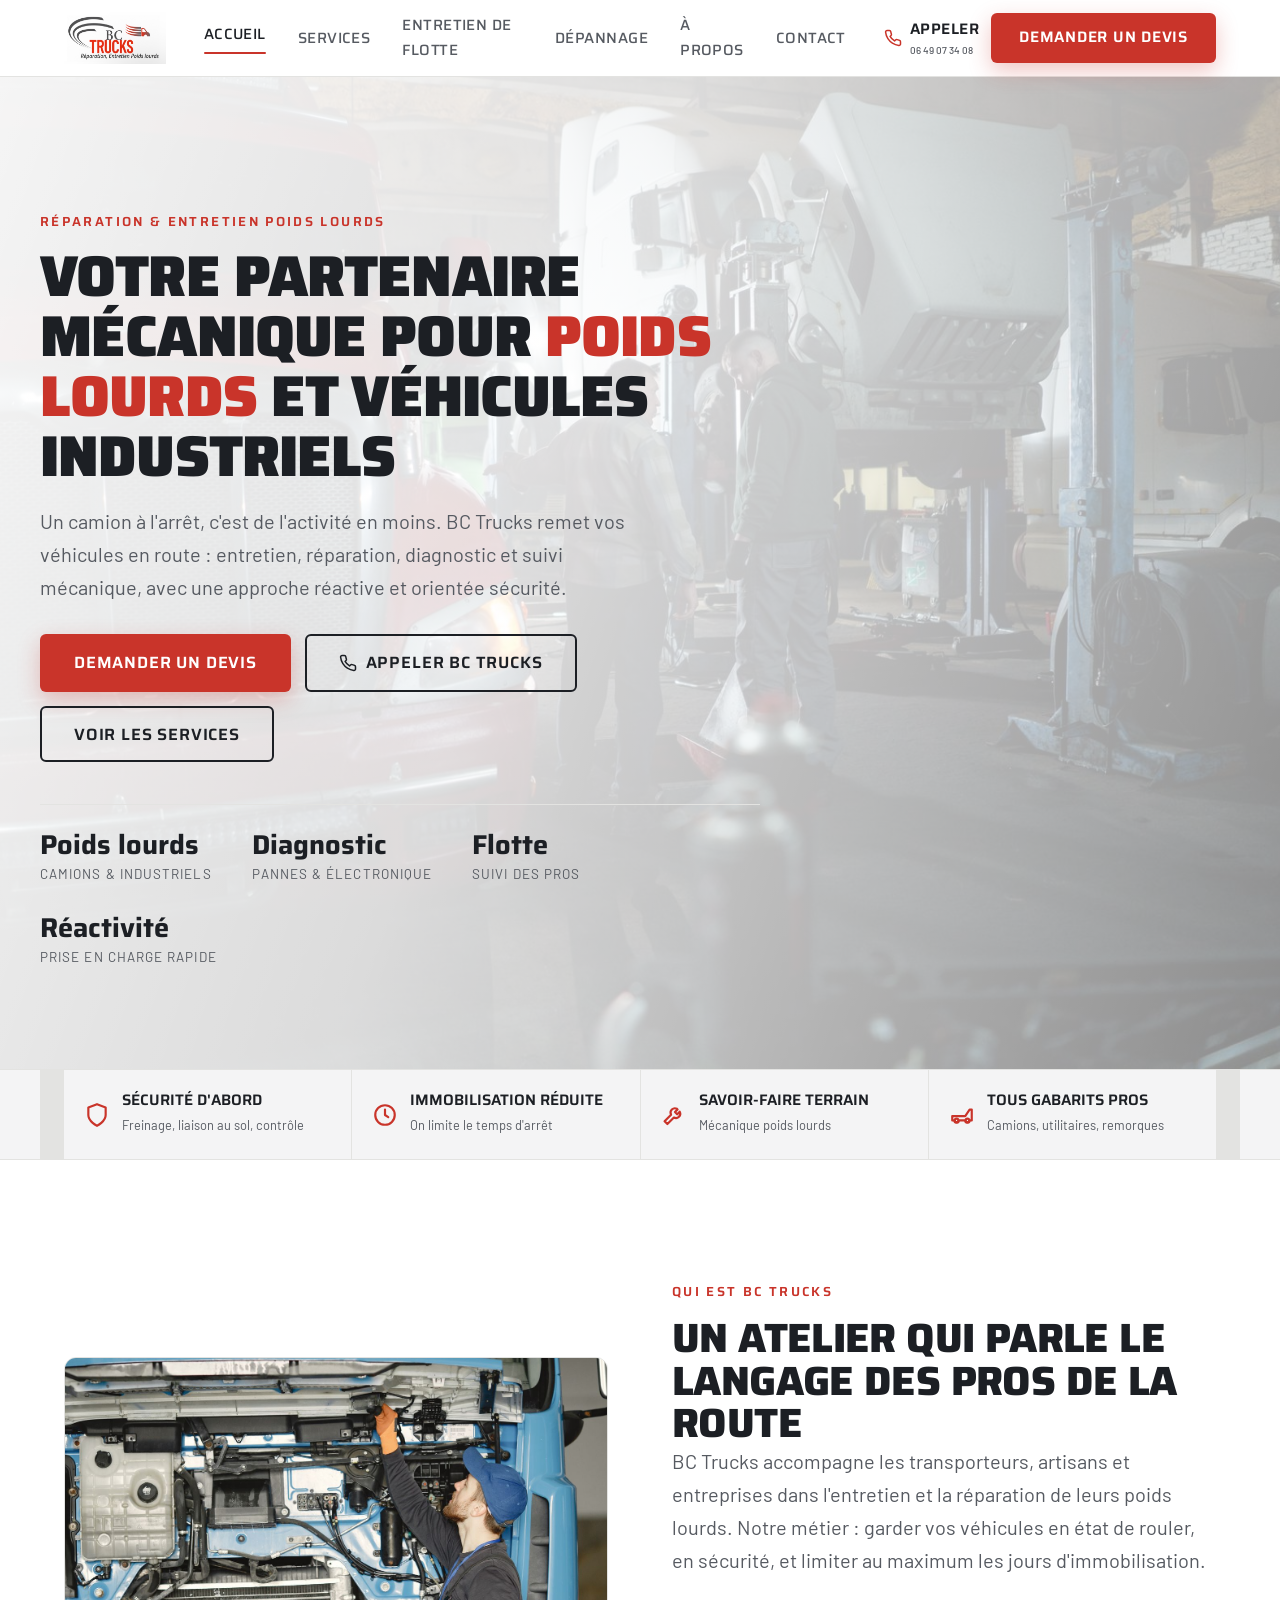
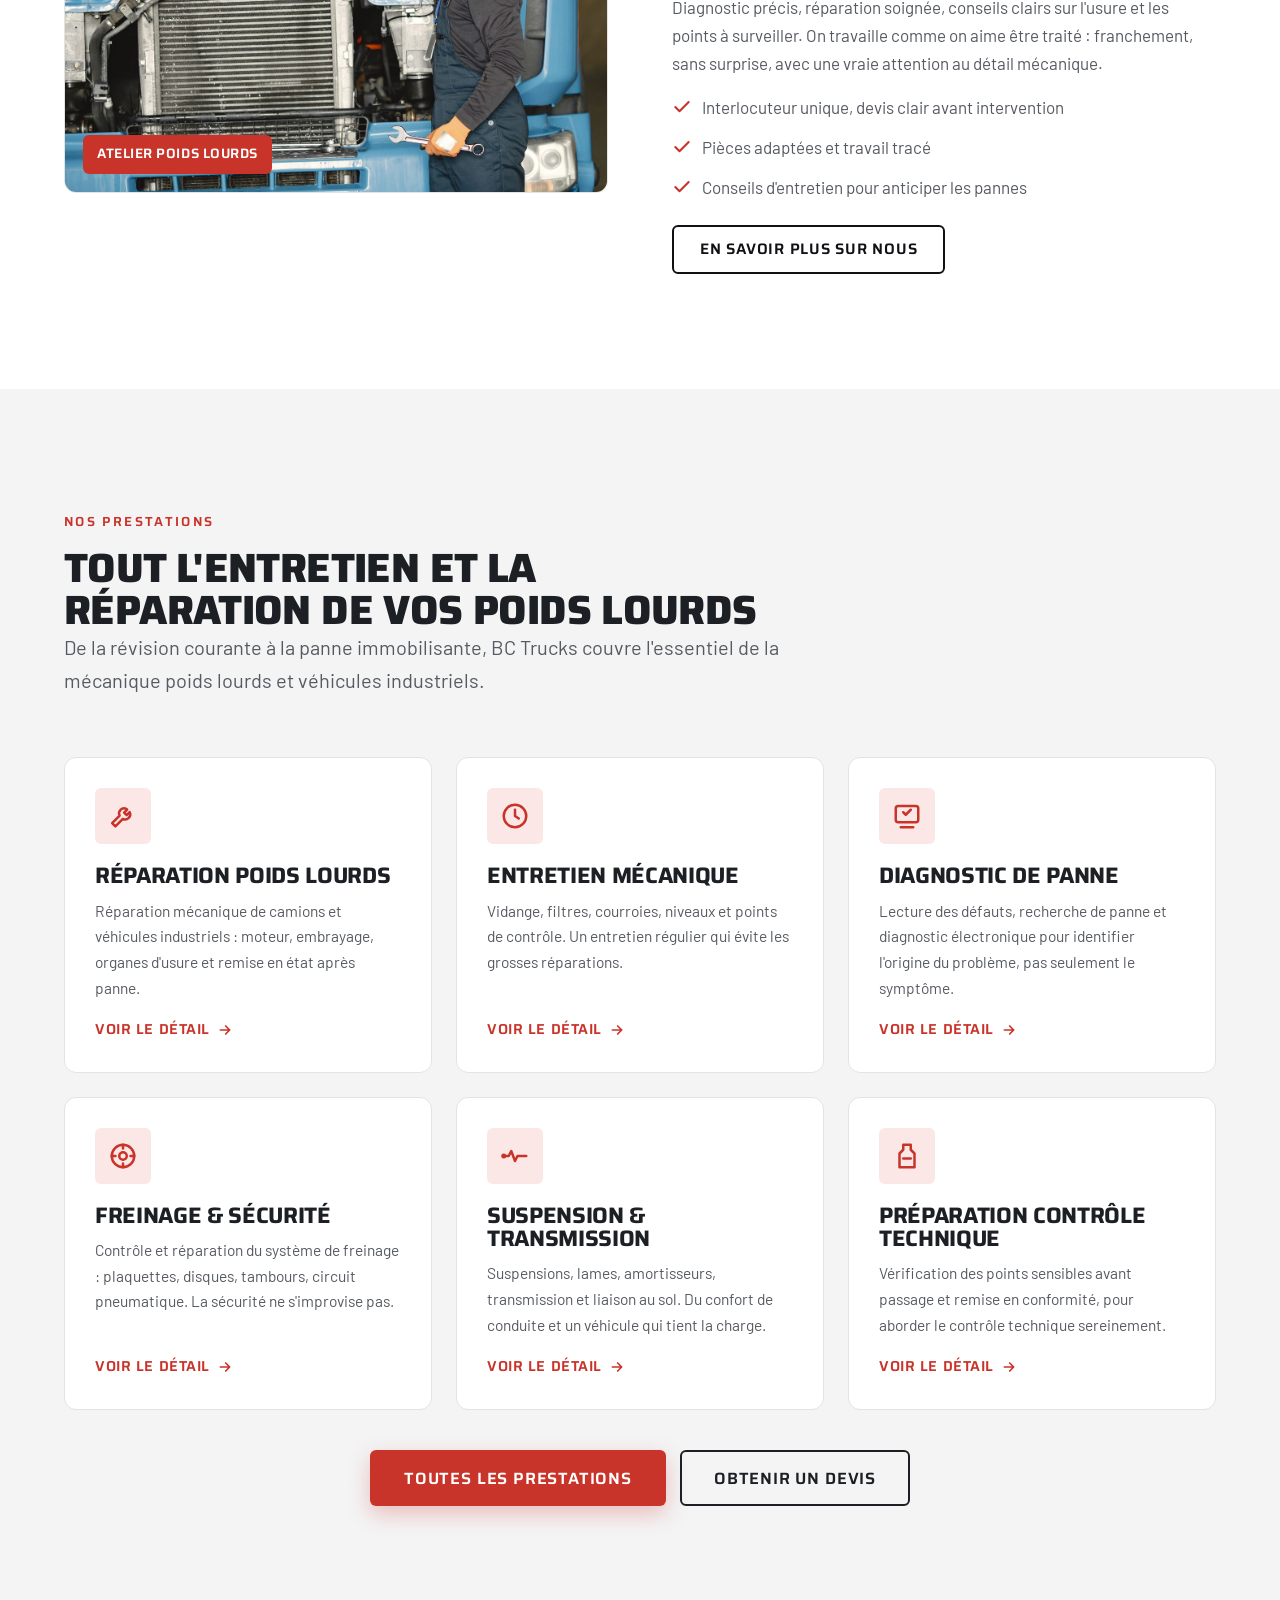
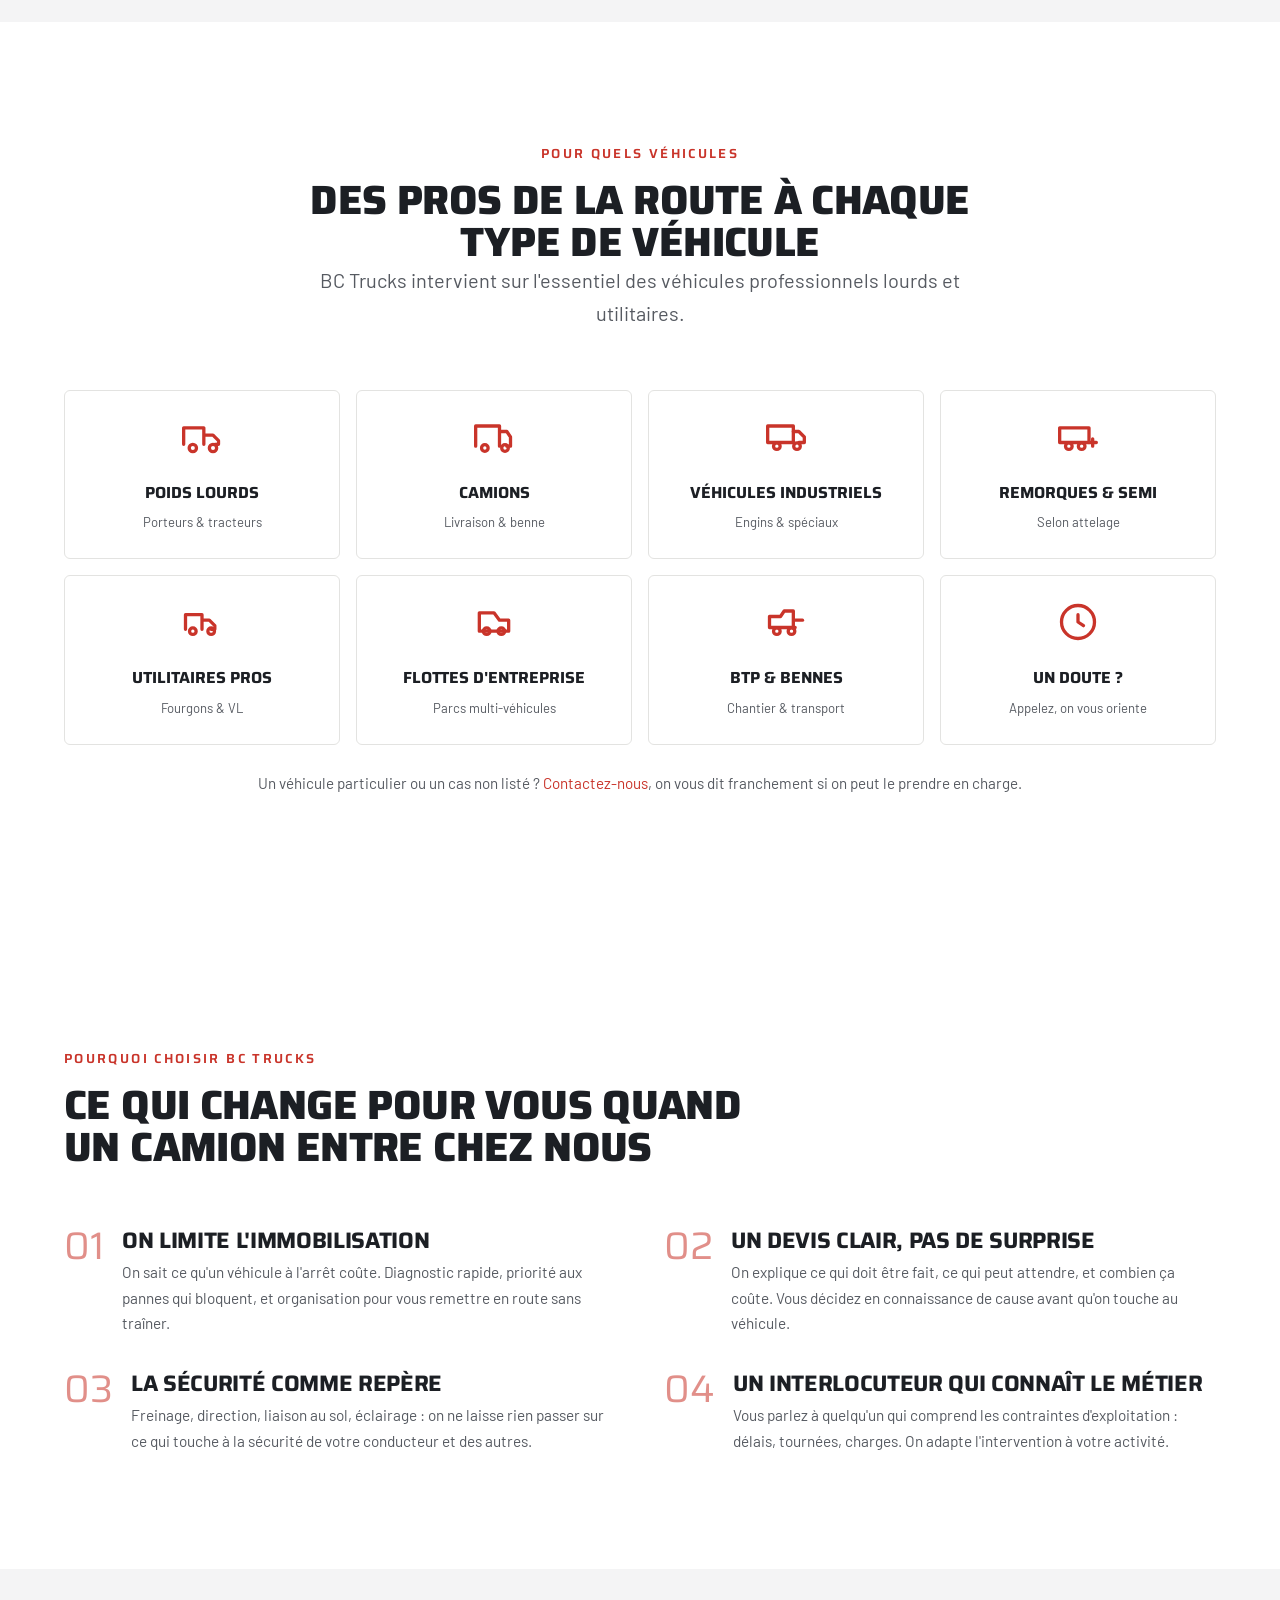
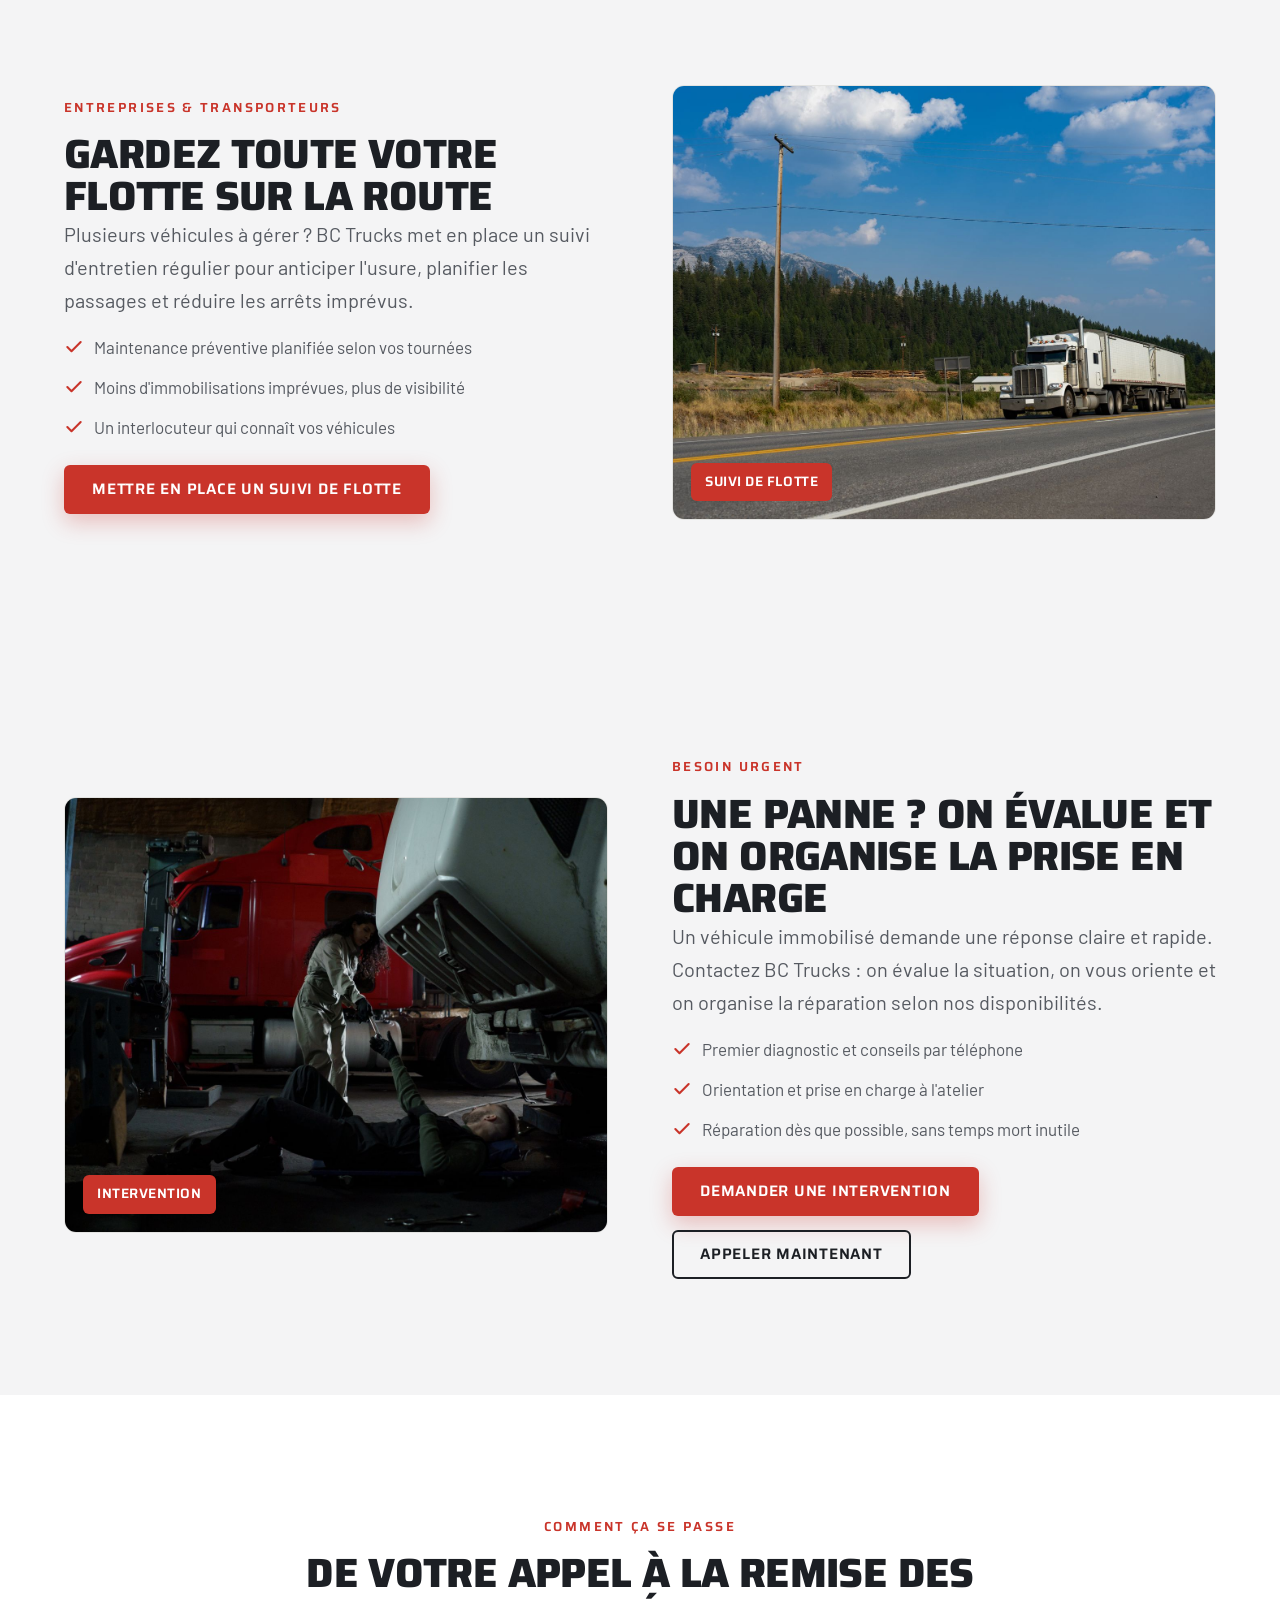
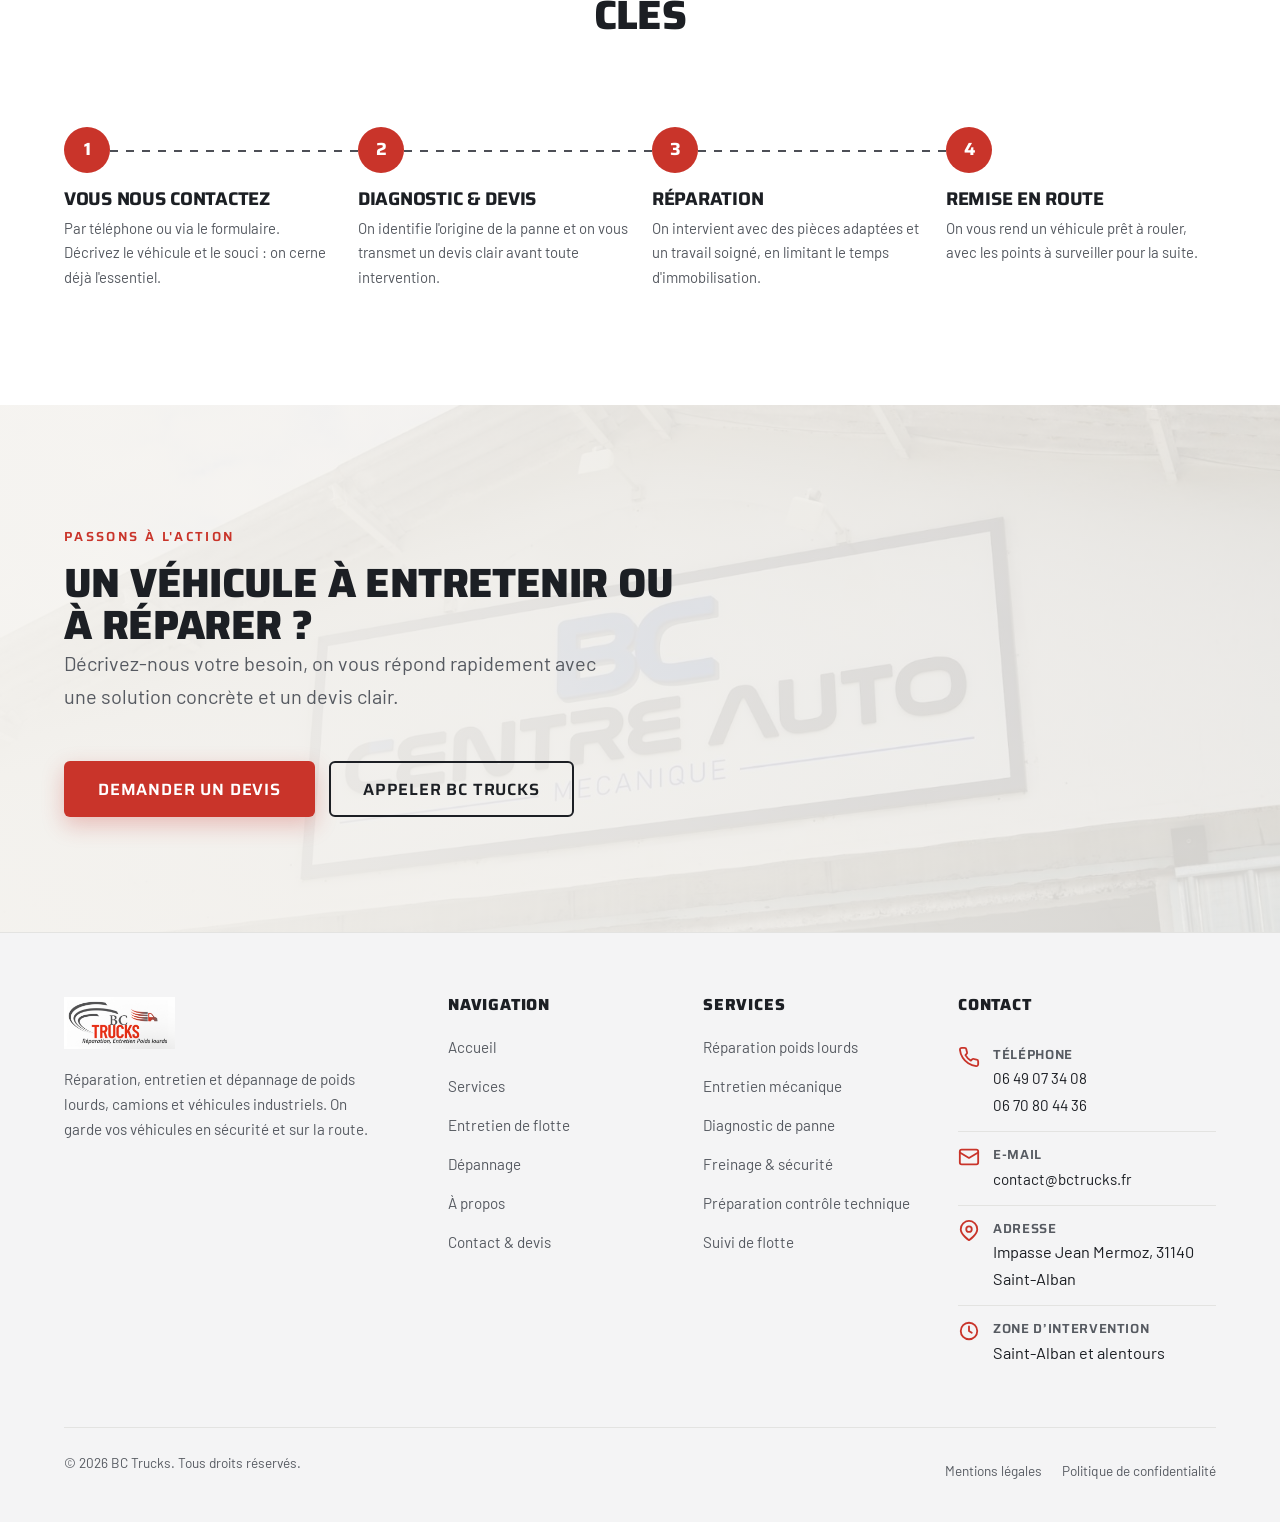
==== commit c8a5a9d1: "Add second contact phone number to footer Co-Authored-By: Claude Opus 4.6 <noreply@anthropic.com>" ====
--- a/index.html
+++ b/index.html
@@ -15,8 +15,8 @@
   <meta property="og:image" content="https://www.bctrucks.fr/assets/img/stock-atelier-1.jpg" />
 
   <!-- Favicons -->
-  <link rel="icon" type="image/svg+xml" href="/assets/img/logo.svg" />
-  <link rel="manifest" href="/site.webmanifest" />
+  <link rel="icon" type="image/svg+xml" href="assets/img/logo.svg" />
+  <link rel="manifest" href="site.webmanifest" />
   <meta name="theme-color" content="#0e0f13" />
 
   <!-- Polices : Saira (titres) + Barlow (texte) -->
@@ -24,7 +24,7 @@
   <link rel="preconnect" href="https://fonts.gstatic.com" crossorigin />
   <link href="https://fonts.googleapis.com/css2?family=Saira:wght@500;600;700;800;900&family=Barlow:wght@400;500;600;700&display=swap" rel="stylesheet" />
 
-  <link rel="stylesheet" href="/assets/css/main.css" />
+  <link rel="stylesheet" href="assets/css/main.css" />
 
   <!-- Données structurées : entreprise locale -->
   <script type="application/ld+json">
@@ -54,14 +54,14 @@
   <!-- ============ HEADER ============ -->
   <header class="site-header">
     <div class="container header-inner">
-      <a href="/" class="brand" aria-label="BC Trucks · Réparation et entretien poids lourds"><img src="/assets/img/logo-bctrucks.jpg" alt="BC Trucks · Réparation et entretien poids lourds" class="brand__logo" width="200" height="93" /></a>
+      <a href="./" class="brand" aria-label="BC Trucks · Réparation et entretien poids lourds"><img src="assets/img/logo-bctrucks.jpg" alt="BC Trucks · Réparation et entretien poids lourds" class="brand__logo" width="200" height="93" /></a>
 
       <nav class="main-nav" aria-label="Navigation principale">
-        <a href="/" class="is-active">Accueil</a>
-        <a href="/services/">Services</a>
-        <a href="/entretien-flotte/">Entretien de flotte</a>
-        <a href="/depannage-intervention/">Dépannage</a>
-        <a href="/a-propos/">À propos</a>
+        <a href="./" class="is-active">Accueil</a>
+        <a href="services/">Services</a>
+        <a href="entretien-flotte/">Entretien de flotte</a>
+        <a href="depannage-intervention/">Dépannage</a>
+        <a href="a-propos/">À propos</a>
         <a href="tel:+33649073408">Contact</a>
       </nav>
 
@@ -79,11 +79,11 @@
 
   <!-- Menu mobile -->
   <div class="mobile-nav" id="mobile-nav" aria-label="Menu mobile">
-    <a href="/" class="m-link">Accueil <span>01</span></a>
-    <a href="/services/" class="m-link">Services <span>02</span></a>
-    <a href="/entretien-flotte/" class="m-link">Entretien de flotte <span>03</span></a>
-    <a href="/depannage-intervention/" class="m-link">Dépannage / Intervention <span>04</span></a>
-    <a href="/a-propos/" class="m-link">À propos <span>05</span></a>
+    <a href="./" class="m-link">Accueil <span>01</span></a>
+    <a href="services/" class="m-link">Services <span>02</span></a>
+    <a href="entretien-flotte/" class="m-link">Entretien de flotte <span>03</span></a>
+    <a href="depannage-intervention/" class="m-link">Dépannage / Intervention <span>04</span></a>
+    <a href="a-propos/" class="m-link">À propos <span>05</span></a>
     <a href="tel:+33649073408" class="m-link">Contact &amp; devis <span>06</span></a>
     <div class="btn-row">
       <a href="tel:+33649073408" class="btn btn--ghost">Appeler BC Trucks</a>
@@ -95,7 +95,7 @@
 
     <!-- ============ HERO ============ -->
     <section class="hero">
-      <div class="hero__media"><img src="/assets/img/stock-atelier-1.jpg" alt="Atelier BC Trucks, Saint-Alban" width="1600" height="1067" fetchpriority="high" /></div>
+      <div class="hero__media"><img src="assets/img/stock-atelier-1.jpg" alt="Atelier BC Trucks, Saint-Alban" width="1600" height="1067" fetchpriority="high" /></div>
       <div class="hero__overlay"></div>
       <div class="container hero__inner">
         <div class="hero__content">
@@ -108,7 +108,7 @@
               <svg viewBox="0 0 24 24" fill="none" stroke="currentColor" stroke-width="2" stroke-linecap="round" stroke-linejoin="round"><path d="M22 16.92v3a2 2 0 0 1-2.18 2 19.79 19.79 0 0 1-8.63-3.07 19.5 19.5 0 0 1-6-6 19.79 19.79 0 0 1-3.07-8.67A2 2 0 0 1 4.11 2h3a2 2 0 0 1 2 1.72c.13.96.36 1.9.7 2.81a2 2 0 0 1-.45 2.11L8.09 9.91a16 16 0 0 0 6 6l1.27-1.27a2 2 0 0 1 2.11-.45c.9.34 1.85.57 2.81.7A2 2 0 0 1 22 16.92z"/></svg>
               Appeler BC Trucks
             </a>
-            <a href="/services/" class="btn btn--ghost btn--lg">Voir les services</a>
+            <a href="services/" class="btn btn--ghost btn--lg">Voir les services</a>
           </div>
           <div class="hero__strip">
             <div class="hero__stat"><strong>Poids lourds</strong><span>Camions &amp; industriels</span></div>
@@ -146,7 +146,7 @@
     <section class="section bg-light">
       <div class="container split">
         <div class="split__media reveal">
-          <img src="/assets/img/stock-mecano-1.jpg" alt="Atelier de réparation poids lourds BC Trucks" width="1600" height="1067" loading="lazy" />
+          <img src="assets/img/stock-mecano-1.jpg" alt="Atelier de réparation poids lourds BC Trucks" width="1600" height="1067" loading="lazy" />
           <span class="tag">Atelier poids lourds</span>
         </div>
         <div class="reveal" data-delay="1">
@@ -160,7 +160,7 @@
             <li><svg viewBox="0 0 24 24" fill="none" stroke="currentColor" stroke-width="2.5" stroke-linecap="round" stroke-linejoin="round"><path d="M20 6 9 17l-5-5"/></svg><span>Conseils d'entretien pour anticiper les pannes</span></li>
           </ul>
           <div class="btn-row" style="margin-top:24px">
-            <a href="/a-propos/" class="btn btn--outline-dark">En savoir plus sur nous</a>
+            <a href="a-propos/" class="btn btn--outline-dark">En savoir plus sur nous</a>
           </div>
         </div>
       </div>
@@ -181,47 +181,47 @@
             <div class="card__icon"><svg viewBox="0 0 24 24" fill="none" stroke="currentColor" stroke-width="2" stroke-linecap="round" stroke-linejoin="round"><path d="M14.7 6.3a4 4 0 0 0-5.4 5.4l-6 6 2.6 2.6 6-6a4 4 0 0 0 5.4-5.4l-2.4 2.4-2-2 2.4-2.4z"/></svg></div>
             <h3>Réparation poids lourds</h3>
             <p>Réparation mécanique de camions et véhicules industriels : moteur, embrayage, organes d'usure et remise en état après panne.</p>
-            <a href="/services/" class="link-arrow">Voir le détail <svg viewBox="0 0 24 24" fill="none" stroke="currentColor" stroke-width="2.5" stroke-linecap="round" stroke-linejoin="round"><path d="M5 12h14M13 6l6 6-6 6"/></svg></a>
+            <a href="services/" class="link-arrow">Voir le détail <svg viewBox="0 0 24 24" fill="none" stroke="currentColor" stroke-width="2.5" stroke-linecap="round" stroke-linejoin="round"><path d="M5 12h14M13 6l6 6-6 6"/></svg></a>
           </article>
           <!-- Carte 2 -->
           <article class="card reveal" data-delay="1">
             <div class="card__icon"><svg viewBox="0 0 24 24" fill="none" stroke="currentColor" stroke-width="2" stroke-linecap="round" stroke-linejoin="round"><circle cx="12" cy="12" r="9"/><path d="M12 7v5l3 2"/></svg></div>
             <h3>Entretien mécanique</h3>
             <p>Vidange, filtres, courroies, niveaux et points de contrôle. Un entretien régulier qui évite les grosses réparations.</p>
-            <a href="/services/" class="link-arrow">Voir le détail <svg viewBox="0 0 24 24" fill="none" stroke="currentColor" stroke-width="2.5" stroke-linecap="round" stroke-linejoin="round"><path d="M5 12h14M13 6l6 6-6 6"/></svg></a>
+            <a href="services/" class="link-arrow">Voir le détail <svg viewBox="0 0 24 24" fill="none" stroke="currentColor" stroke-width="2.5" stroke-linecap="round" stroke-linejoin="round"><path d="M5 12h14M13 6l6 6-6 6"/></svg></a>
           </article>
           <!-- Carte 3 -->
           <article class="card reveal" data-delay="2">
             <div class="card__icon"><svg viewBox="0 0 24 24" fill="none" stroke="currentColor" stroke-width="2" stroke-linecap="round" stroke-linejoin="round"><rect x="3" y="4" width="18" height="13" rx="2"/><path d="M7 21h10M9 9l2 2 4-4"/></svg></div>
             <h3>Diagnostic de panne</h3>
             <p>Lecture des défauts, recherche de panne et diagnostic électronique pour identifier l'origine du problème, pas seulement le symptôme.</p>
-            <a href="/services/" class="link-arrow">Voir le détail <svg viewBox="0 0 24 24" fill="none" stroke="currentColor" stroke-width="2.5" stroke-linecap="round" stroke-linejoin="round"><path d="M5 12h14M13 6l6 6-6 6"/></svg></a>
+            <a href="services/" class="link-arrow">Voir le détail <svg viewBox="0 0 24 24" fill="none" stroke="currentColor" stroke-width="2.5" stroke-linecap="round" stroke-linejoin="round"><path d="M5 12h14M13 6l6 6-6 6"/></svg></a>
           </article>
           <!-- Carte 4 -->
           <article class="card reveal">
             <div class="card__icon"><svg viewBox="0 0 24 24" fill="none" stroke="currentColor" stroke-width="2" stroke-linecap="round" stroke-linejoin="round"><circle cx="12" cy="12" r="9"/><circle cx="12" cy="12" r="3"/><path d="M12 3v3M12 18v3M3 12h3M18 12h3"/></svg></div>
             <h3>Freinage &amp; sécurité</h3>
             <p>Contrôle et réparation du système de freinage : plaquettes, disques, tambours, circuit pneumatique. La sécurité ne s'improvise pas.</p>
-            <a href="/services/" class="link-arrow">Voir le détail <svg viewBox="0 0 24 24" fill="none" stroke="currentColor" stroke-width="2.5" stroke-linecap="round" stroke-linejoin="round"><path d="M5 12h14M13 6l6 6-6 6"/></svg></a>
+            <a href="services/" class="link-arrow">Voir le détail <svg viewBox="0 0 24 24" fill="none" stroke="currentColor" stroke-width="2.5" stroke-linecap="round" stroke-linejoin="round"><path d="M5 12h14M13 6l6 6-6 6"/></svg></a>
           </article>
           <!-- Carte 5 -->
           <article class="card reveal" data-delay="1">
             <div class="card__icon"><svg viewBox="0 0 24 24" fill="none" stroke="currentColor" stroke-width="2" stroke-linecap="round" stroke-linejoin="round"><path d="M3 12h4l2-4 3 8 2-4h7"/><circle cx="3" cy="12" r="1"/></svg></div>
             <h3>Suspension &amp; transmission</h3>
             <p>Suspensions, lames, amortisseurs, transmission et liaison au sol. Du confort de conduite et un véhicule qui tient la charge.</p>
-            <a href="/services/" class="link-arrow">Voir le détail <svg viewBox="0 0 24 24" fill="none" stroke="currentColor" stroke-width="2.5" stroke-linecap="round" stroke-linejoin="round"><path d="M5 12h14M13 6l6 6-6 6"/></svg></a>
+            <a href="services/" class="link-arrow">Voir le détail <svg viewBox="0 0 24 24" fill="none" stroke="currentColor" stroke-width="2.5" stroke-linecap="round" stroke-linejoin="round"><path d="M5 12h14M13 6l6 6-6 6"/></svg></a>
           </article>
           <!-- Carte 6 -->
           <article class="card reveal" data-delay="2">
             <div class="card__icon"><svg viewBox="0 0 24 24" fill="none" stroke="currentColor" stroke-width="2" stroke-linecap="round" stroke-linejoin="round"><path d="M9 3h6v4l3 3v11H6V10l3-3z"/><path d="M9 14h6"/></svg></div>
             <h3>Préparation contrôle technique</h3>
             <p>Vérification des points sensibles avant passage et remise en conformité, pour aborder le contrôle technique sereinement.</p>
-            <a href="/services/" class="link-arrow">Voir le détail <svg viewBox="0 0 24 24" fill="none" stroke="currentColor" stroke-width="2.5" stroke-linecap="round" stroke-linejoin="round"><path d="M5 12h14M13 6l6 6-6 6"/></svg></a>
+            <a href="services/" class="link-arrow">Voir le détail <svg viewBox="0 0 24 24" fill="none" stroke="currentColor" stroke-width="2.5" stroke-linecap="round" stroke-linejoin="round"><path d="M5 12h14M13 6l6 6-6 6"/></svg></a>
           </article>
         </div>
 
         <div class="btn-row" style="margin-top:40px; justify-content:center">
-          <a href="/services/" class="btn btn--primary btn--lg">Toutes les prestations</a>
+          <a href="services/" class="btn btn--primary btn--lg">Toutes les prestations</a>
           <a href="tel:+33649073408" class="btn btn--ghost btn--lg">Obtenir un devis</a>
         </div>
       </div>
@@ -293,7 +293,7 @@
     <section class="section bg-steel">
       <div class="container split split--reverse">
         <div class="split__media reveal">
-          <img src="/assets/img/stock-camion-3.jpg" alt="Suivi d'entretien d'une flotte de poids lourds" width="1600" height="1067" loading="lazy" />
+          <img src="assets/img/stock-camion-3.jpg" alt="Suivi d'entretien d'une flotte de poids lourds" width="1600" height="1067" loading="lazy" />
           <span class="tag">Suivi de flotte</span>
         </div>
         <div class="reveal" data-delay="1">
@@ -306,7 +306,7 @@
             <li><svg viewBox="0 0 24 24" fill="none" stroke="currentColor" stroke-width="2.5" stroke-linecap="round" stroke-linejoin="round"><path d="M20 6 9 17l-5-5"/></svg><span>Un interlocuteur qui connaît vos véhicules</span></li>
           </ul>
           <div class="btn-row" style="margin-top:24px">
-            <a href="/entretien-flotte/" class="btn btn--primary">Mettre en place un suivi de flotte</a>
+            <a href="entretien-flotte/" class="btn btn--primary">Mettre en place un suivi de flotte</a>
           </div>
         </div>
       </div>
@@ -316,7 +316,7 @@
     <section class="section bg-carbon">
       <div class="container split">
         <div class="split__media reveal">
-          <img src="/assets/img/stock-atelier-2.jpg" alt="Intervention de dépannage sur un poids lourd" width="1600" height="1067" loading="lazy" />
+          <img src="assets/img/stock-atelier-2.jpg" alt="Intervention de dépannage sur un poids lourd" width="1600" height="1067" loading="lazy" />
           <span class="tag">Intervention</span>
         </div>
         <div class="reveal" data-delay="1">
@@ -329,7 +329,7 @@
             <li><svg viewBox="0 0 24 24" fill="none" stroke="currentColor" stroke-width="2.5" stroke-linecap="round" stroke-linejoin="round"><path d="M20 6 9 17l-5-5"/></svg><span>Réparation dès que possible, sans temps mort inutile</span></li>
           </ul>
           <div class="btn-row" style="margin-top:24px">
-            <a href="/depannage-intervention/" class="btn btn--primary">Demander une intervention</a>
+            <a href="depannage-intervention/" class="btn btn--primary">Demander une intervention</a>
             <a href="tel:+33649073408" class="btn btn--ghost">Appeler maintenant</a>
           </div>
         </div>
@@ -354,7 +354,7 @@
 
     <!-- ============ CTA FINAL ============ -->
     <section class="section cta-band">
-      <div class="cta-band__bg"><img src="/assets/img/devanture.jpg" alt="" width="1600" height="1066" loading="lazy" /></div>
+      <div class="cta-band__bg"><img src="assets/img/devanture.jpg" alt="" width="1600" height="1066" loading="lazy" /></div>
       <div class="cta-band__overlay"></div>
       <div class="container">
         <div class="reveal">
@@ -376,34 +376,34 @@
     <div class="container">
       <div class="footer-top">
         <div class="footer-brand">
-          <a href="/" class="brand" aria-label="BC Trucks · Réparation et entretien poids lourds"><img src="/assets/img/logo-bctrucks.jpg" alt="BC Trucks · Réparation et entretien poids lourds" class="brand__logo" width="200" height="93" /></a>
+          <a href="./" class="brand" aria-label="BC Trucks · Réparation et entretien poids lourds"><img src="assets/img/logo-bctrucks.jpg" alt="BC Trucks · Réparation et entretien poids lourds" class="brand__logo" width="200" height="93" /></a>
           <p>Réparation, entretien et dépannage de poids lourds, camions et véhicules industriels. On garde vos véhicules en sécurité et sur la route.</p>
         </div>
         <div class="footer-col">
           <h4>Navigation</h4>
           <ul>
-            <li><a href="/">Accueil</a></li>
-            <li><a href="/services/">Services</a></li>
-            <li><a href="/entretien-flotte/">Entretien de flotte</a></li>
-            <li><a href="/depannage-intervention/">Dépannage</a></li>
-            <li><a href="/a-propos/">À propos</a></li>
+            <li><a href="./">Accueil</a></li>
+            <li><a href="services/">Services</a></li>
+            <li><a href="entretien-flotte/">Entretien de flotte</a></li>
+            <li><a href="depannage-intervention/">Dépannage</a></li>
+            <li><a href="a-propos/">À propos</a></li>
             <li><a href="tel:+33649073408">Contact &amp; devis</a></li>
           </ul>
         </div>
         <div class="footer-col">
           <h4>Services</h4>
           <ul>
-            <li><a href="/services/">Réparation poids lourds</a></li>
-            <li><a href="/services/">Entretien mécanique</a></li>
-            <li><a href="/services/">Diagnostic de panne</a></li>
-            <li><a href="/services/">Freinage &amp; sécurité</a></li>
-            <li><a href="/services/">Préparation contrôle technique</a></li>
-            <li><a href="/entretien-flotte/">Suivi de flotte</a></li>
+            <li><a href="services/">Réparation poids lourds</a></li>
+            <li><a href="services/">Entretien mécanique</a></li>
+            <li><a href="services/">Diagnostic de panne</a></li>
+            <li><a href="services/">Freinage &amp; sécurité</a></li>
+            <li><a href="services/">Préparation contrôle technique</a></li>
+            <li><a href="entretien-flotte/">Suivi de flotte</a></li>
           </ul>
         </div>
         <div class="footer-col footer-contact">
           <h4>Contact</h4>
-          <div class="info-row"><svg viewBox="0 0 24 24" fill="none" stroke="currentColor" stroke-width="2" stroke-linecap="round" stroke-linejoin="round"><path d="M22 16.92v3a2 2 0 0 1-2.18 2 19.79 19.79 0 0 1-8.63-3.07 19.5 19.5 0 0 1-6-6 19.79 19.79 0 0 1-3.07-8.67A2 2 0 0 1 4.11 2h3a2 2 0 0 1 2 1.72c.13.96.36 1.9.7 2.81a2 2 0 0 1-.45 2.11L8.09 9.91a16 16 0 0 0 6 6l1.27-1.27a2 2 0 0 1 2.11-.45c.9.34 1.85.57 2.81.7A2 2 0 0 1 22 16.92z"/></svg><span><b>Téléphone</b><a href="tel:+33649073408">06 49 07 34 08</a></span></div>
+          <div class="info-row"><svg viewBox="0 0 24 24" fill="none" stroke="currentColor" stroke-width="2" stroke-linecap="round" stroke-linejoin="round"><path d="M22 16.92v3a2 2 0 0 1-2.18 2 19.79 19.79 0 0 1-8.63-3.07 19.5 19.5 0 0 1-6-6 19.79 19.79 0 0 1-3.07-8.67A2 2 0 0 1 4.11 2h3a2 2 0 0 1 2 1.72c.13.96.36 1.9.7 2.81a2 2 0 0 1-.45 2.11L8.09 9.91a16 16 0 0 0 6 6l1.27-1.27a2 2 0 0 1 2.11-.45c.9.34 1.85.57 2.81.7A2 2 0 0 1 22 16.92z"/></svg><span><b>Téléphone</b><a href="tel:+33649073408">06 49 07 34 08</a><br><a href="tel:+33670804436">06 70 80 44 36</a></span></div>
           <div class="info-row"><svg viewBox="0 0 24 24" fill="none" stroke="currentColor" stroke-width="2" stroke-linecap="round" stroke-linejoin="round"><rect x="2" y="4" width="20" height="16" rx="2"/><path d="m2 7 10 6 10-6"/></svg><span><b>E-mail</b><a href="mailto:contact@bctrucks.fr">contact@bctrucks.fr</a></span></div>
           <div class="info-row"><svg viewBox="0 0 24 24" fill="none" stroke="currentColor" stroke-width="2" stroke-linecap="round" stroke-linejoin="round"><path d="M21 10c0 6-9 12-9 12s-9-6-9-12a9 9 0 0 1 18 0z"/><circle cx="12" cy="10" r="3"/></svg><span><b>Adresse</b><span>Impasse Jean Mermoz, 31140 Saint-Alban</span></span></div>
           <div class="info-row"><svg viewBox="0 0 24 24" fill="none" stroke="currentColor" stroke-width="2" stroke-linecap="round" stroke-linejoin="round"><circle cx="12" cy="12" r="9"/><path d="M12 7v5l3 2"/></svg><span><b>Zone d’intervention</b><span>Saint-Alban et alentours</span></span></div>
@@ -412,8 +412,8 @@
       <div class="footer-bottom">
         <p>&copy; <span data-year>2026</span> BC Trucks. Tous droits réservés.</p>
         <div class="footer-legal-links">
-          <a href="/mentions-legales/">Mentions légales</a>
-          <a href="/politique-confidentialite/">Politique de confidentialité</a>
+          <a href="mentions-legales/">Mentions légales</a>
+          <a href="politique-confidentialite/">Politique de confidentialité</a>
         </div>
       </div>
     </div>
@@ -425,6 +425,6 @@
     <a href="tel:+33649073408" class="btn btn--primary">Demander un devis</a>
   </div>
 
-  <script src="/assets/js/main.js" defer></script>
+  <script src="assets/js/main.js" defer></script>
 </body>
 </html>
